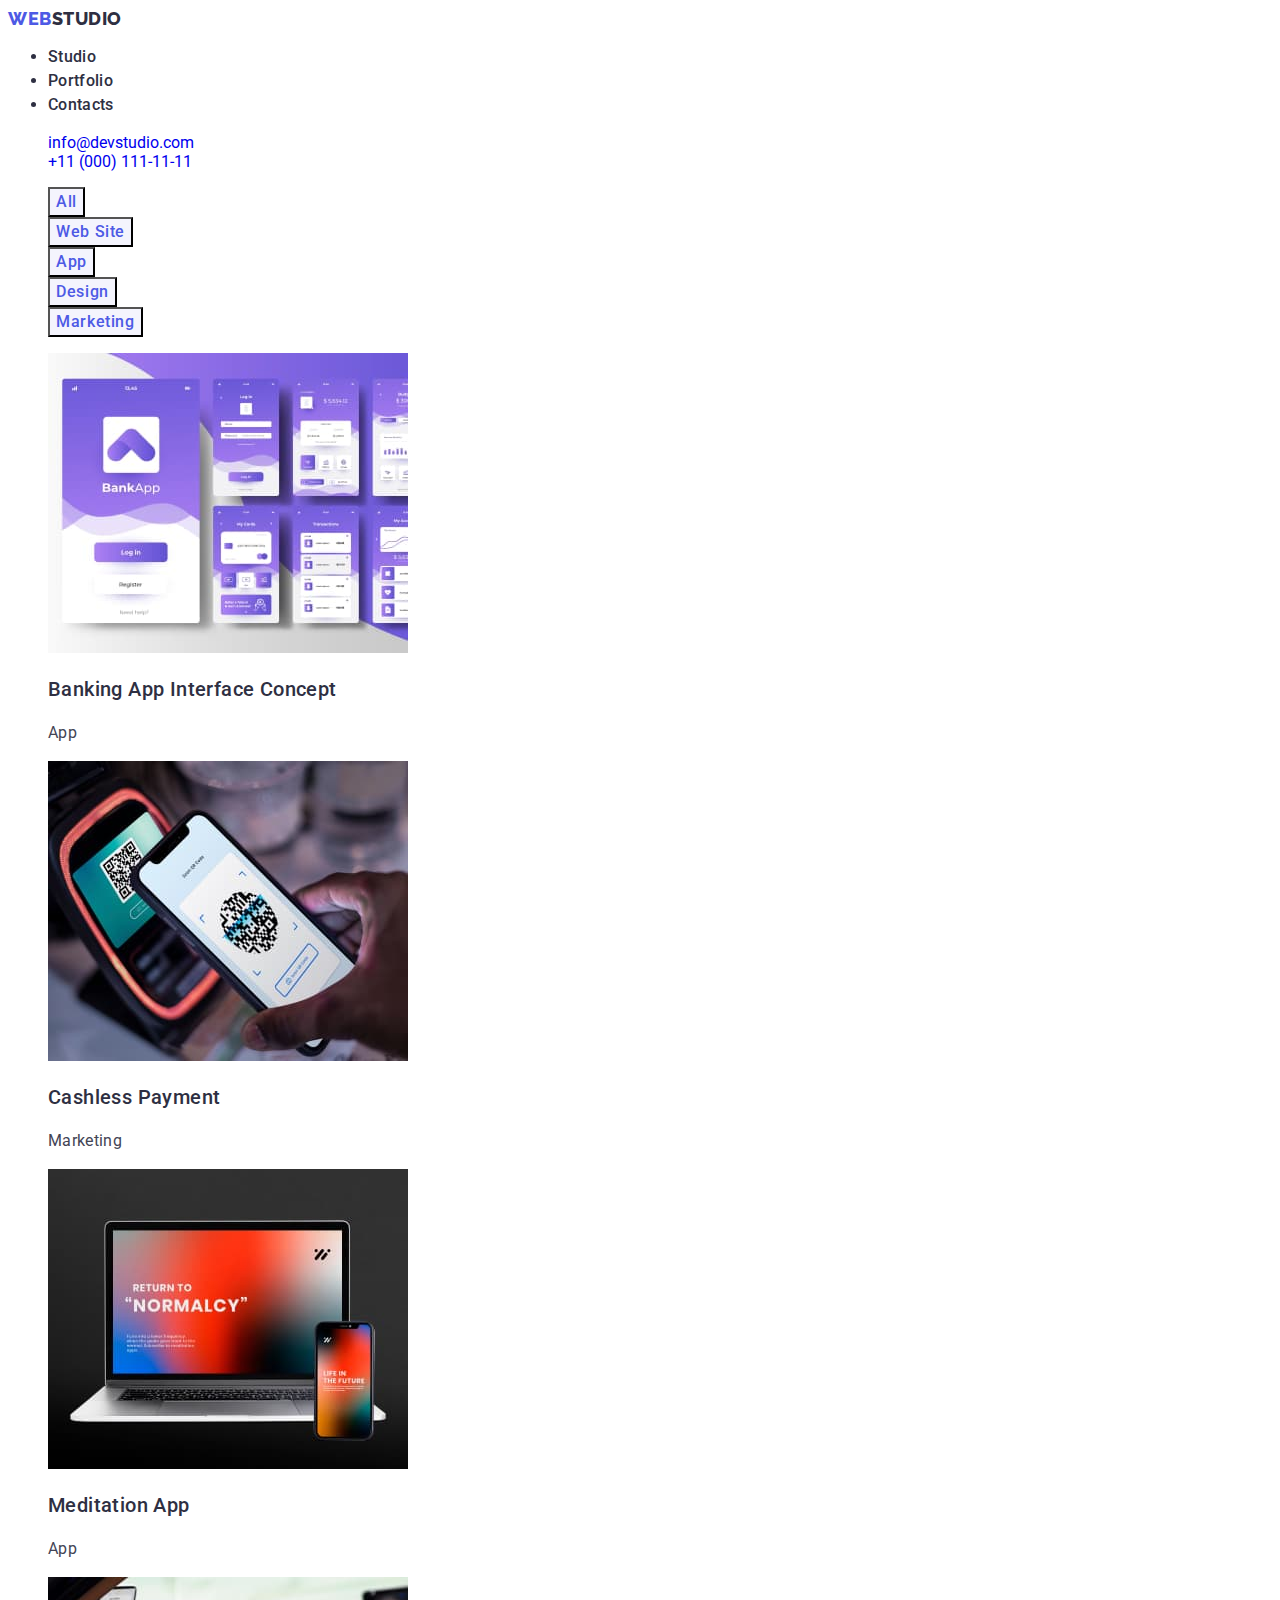
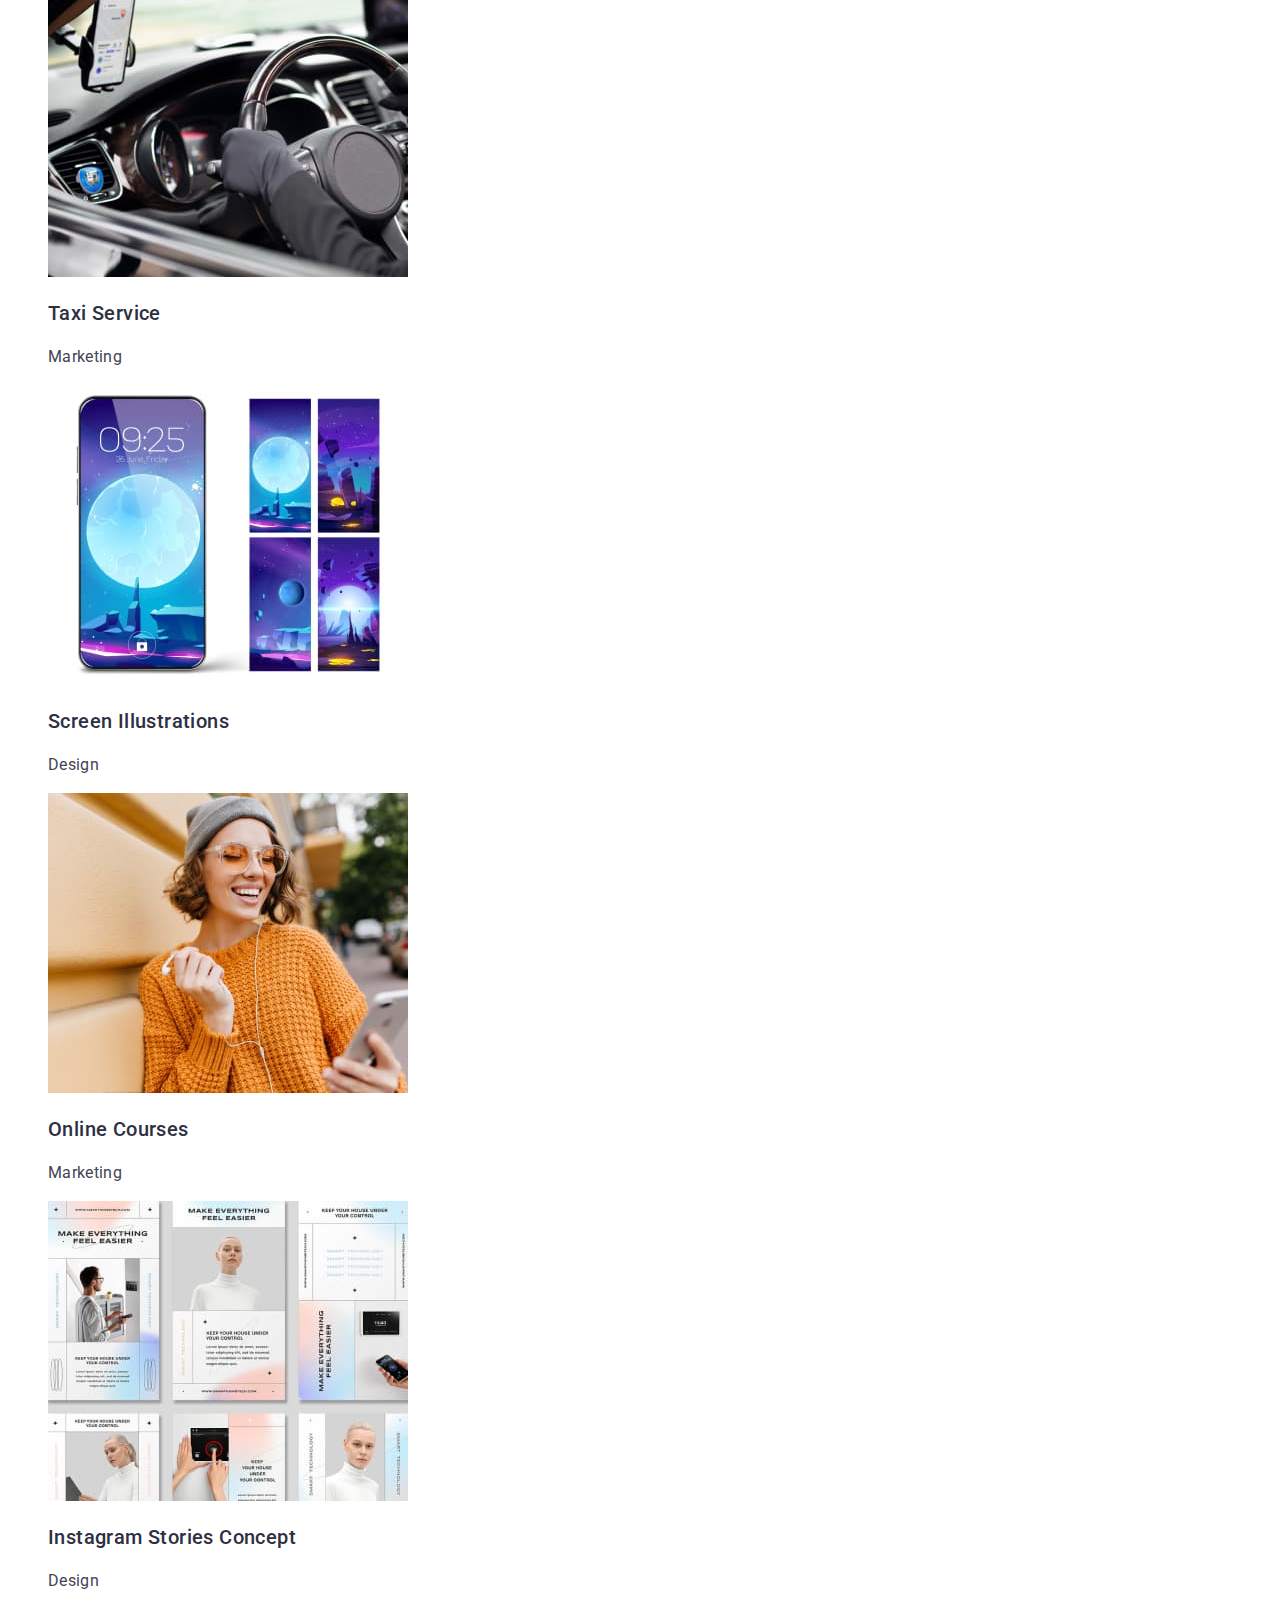
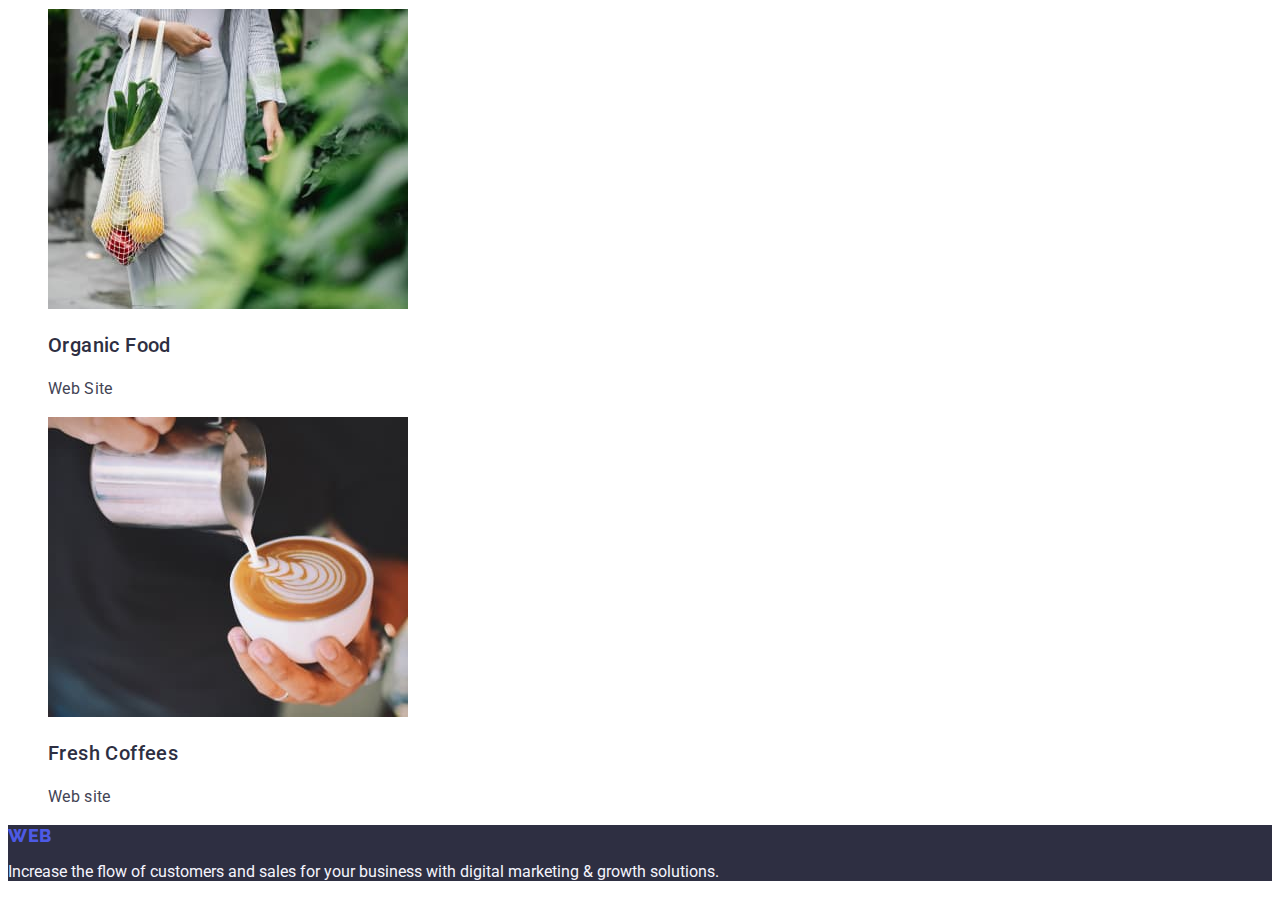
==== portfolio.html @ acb63eb9 "update" ====
<!DOCTYPE html>
<html lang="en">
<head>
    <meta charset="UTF-8">
    <meta http-equiv="X-UA-Compatible" content="IE=edge">
    <meta name="viewport" content="width=device-width, initial-scale=1.0">
    <title>Document</title>
    <link rel="preconnect" href="https://fonts.googleapis.com">
<link rel="preconnect" href="https://fonts.gstatic.com" crossorigin>
    <link href="https://fonts.googleapis.com/css2?family=Raleway:wght@800&family=Roboto+Serif:wght@600&family=Roboto:wght@400;500;700&display=swap" rel="stylesheet"/>
    <link rel="stylesheet" href="./css/styles.css"/>
</head>
<body>
  <!-- Шапка -->
  <header class="header">
    <nav class="navigation-list list">
     <a href="./index.html" class="main-logo link" >Web
       <span class="main-logo-studio link">Studio</span></a>
     <ul class="header-list link">
     <li class="navigation"><a class="header-link link" href="./index.html">Studio</a></li>
     <li class="navigation"><a class="header-link link" href="./portfolio.html">Portfolio</a></li>
     <li class="navigation"><a class="header-link link" href="">Contacts</a></li>
    </ul>
    </nav>
    <address class="adress">
   <ul class="info list" >
   <li class="mail .contacts"><a href="mailto:info@devstudio.com" class="mail-link link">info@devstudio.com</a></li>
   <li class="tel .contacts"><a href="tel:+110001111111" class="tel-link link">+11 (000) 111-11-11 </a></li>
</ul>
</address>
 </header>
<!-- Головний контент,секція1,наші переваги -->
    <main> 
      <section class="advantages">
      <h1 hidden="" class="advantages-title">Our advantages</h1>
      <ul class="advantages-list list">
<li><button type="button" class="btn">All</button></li>
<li><button type="button" class="btn">Web Site</button></li>
<li><button type="button" class="btn">App</button></li>
<li><button type="button" class="btn">Design</button></li>
<li><button type="button" class="btn">Marketing</button></li>
      </ul>
    </section>
    
<!-- <!-List, inside of section --> 
      <ul class="possibilities-list list">
        <li class="possibilities-item link" >
            <img src="./images/bankapp.jpg" alt="bank application" width="360">
            <h3 class="possibilities-item-name">Banking App Interface Concept</h3>
            <p class="possibilities-item-text">App</p>
        </li>
        <li class="possibilities-item link">
            <img src="./images/contactless.jpg" alt="contactless payment" width="360">
            <h3 class="possibilities-item-name">Cashless Payment</h3>
                <p class="possibilities-item-text .text">Marketing</p>
        </li>
        <li class="possibilities-item link">
            <img src="./images/maditationapp.jpg" alt="meditation app" width="360">
            <h3 class="possibilities-item-name">Meditation App</h3>
                <p class="possibilities-item-text .text">App</p>
        </li>
        <li class="possibilities-item link">
            <img src="./images/taxiservice.jpg" alt="taxi service" width="360">
            <h3 class="possibilities-item-name">Taxi Service</h3>
                <p class="possibilities-item-text .text">Marketing</p>
        </li>
        <li class="possibilities-item link">
            <img src="./images/screenil.jpg" alt="screen illustratuin" width="360">
            <h3 class="possibilities-item-name">Screen Illustrations</h3>
                <p class="possibilities-item-text .text">Design</p>
        </li>
        <li class="possibilities-item link">
            <img src="./images/onlinecoures.jpg" alt="online education" width="360">
            <h3 class="possibilities-item-name">Online Courses</h3>
                <p class="possibilities-item-text .text">Marketing</p>
        </li>
        <li class="possibilities-item link">
            <img src="./images/igstories.jpg" alt="instagram stories" width="360">
            <h3 class="possibilities-item-name">Instagram Stories Concept</h3>
                <p class="possibilities-item-text .text">Design</p>
        </li>
        <li class="possibilities-item link">
            <img src="./images/organicfood.jpg" alt="organic food" width="360">
            <h3 class="possibilities-item-name">Organic Food</h3>
                <p class="possibilities-item-text .text">Web Site</p>
        </li>
        <li class="possibilities-item link">
            <img src="./images/coffee.jpg" alt="coffee" width="360">
            <h3 class="possibilities-item-name">Fresh Coffees</h3>
                <p class="possibilities-item-text .text">Web site</p>
        </li>
      </ul>
</main>
<!-- Footer -->
<footer class="footer"> 
    <a href="./index.html" class="main-logo link" >Web
      <span class="main-logo-studio link">Studio</span></a>
      <p class="footer-text .text">Increase the flow of customers and sales for your business with digital marketing & growth solutions.</p>
  </footer>
</body>
</html>
---- css/styles.css ----
:root {
    --main-title-color: #ffffff; 
    --second-title-color: #2E2F42;
    --third-title-color: #434455 ;
    --forth-title-color: #f4f4fd;

}

body {
font-family:'Roboto', sans-serif;
background-color: #ffffff;
color: #434455;
}

.list {
list-style: none;
}

.link {
text-decoration: none;
}

.contacts {
font-style: normal;
font-weight: 400;
font-size: 16px;
line-height: 1.5;
text-align: center;
letter-spacing: 0.02em;
color: #434455;



}
.title {
    font-size: 36px;
    line-height: 1.11;
    text-align: center;
    letter-spacing: 0.02em;
    text-transform: capitalize;
    color: var(--second-title-color);
}

.text {
font-style: normal;
font-weight: 400;
font-size: 16px;
line-height: 1.2;
text-align: center;
letter-spacing: 0.02em;

}

/* ----------------header -------------------------*/
.header {
color:#FFFFFF ;
}

.navigation-list{

}

.main-logo {
font-family: 'Raleway', sans-serif;
font-weight: 800;
font-size: 18px;
line-height: 1.17;
display: flex;
flex-direction: row;
align-items: center;
letter-spacing: 0.03em;
text-transform: uppercase;
color: #4D5AE5;
}

.main-logo-studio {
font-family: 'Raleway';
font-style: normal;
font-weight: 800;
font-size: 18px;
line-height: 1.17;
display: flex;
align-items: center;
letter-spacing: 0.03em;
text-transform: uppercase;
color: var(--second-title-color);

}

.navigation {
font-weight: 500;
font-size: 16px;
line-height: 1.5;
letter-spacing: 0.02em;
color: var(--second-title-color);
}

.navigation:is(:hover. :focus) {
    color: #404bbf ; 
}

.header-list{}

.header-link {

font-weight: 500;
font-size: 16px;
line-height: 1.5;
letter-spacing: 0.02em;
color: var(--second-title-color)
}

.header-link:is(:hover, :focus) {

color: #404bbf;
}

.adress {

font-style:normal;
}

.mail {

}

.mail-link {
    line-height: 1.5
    letter-spacing: 0.02em
    color: var(--third-title-color)
}

.mail-link:is(:hover, :focus) {
    color: #404bbf;
}



.tel-link {
    line-height: 1.5
    letter-spacing: 0.02em
    color: var(--third-title-color)
}

tel.link:is(:hover, :focus) {
    color: #404bbf;
}

.tel{

}
/* !<!-- Головний контент,секція1 --> */

.descrition {
    background-color: var(--second-title-color);
}

.descrition-title {
    font-size: 56px;
    line-height: 1.07;
    text-align: center;
    letter-spacing: 0.02em;
    color: var(--main-title-color);
}
.description-btn {
    background-color: #4D5AE5;
    font-family: inherit;
    font-style: normal;
    font-weight: 500;
    font-size: 16px;
    line-height: 1.5;
    display: flex;
    align-items: center;
    letter-spacing: 0.04em;
    color: #FFFFFF;
}
.description-btn:is(:hover, :focus) {
    background-color: #404BBF;
    cursor: pointer;
}

/*---------Strategy, section2----------*/

.strategy-list {
}
.strategy-main-title {
}
.strategy-list-content {
}
.strategy-item {

}
.strategy-title {
font-weight: 500;
font-size: 20px;
line-height: 1.2;
letter-spacing: 0.02em;
color: var(--second-title-color);
}
.strategy-text {
font-weight: 400;
font-size: 16px;
line-height: 1.5;
letter-spacing: 0.02em;
color: #434455;
}

/* --------------------What are we doing, perfomnce section 3------------------- */
.perfomance {

}
.perfomance-title {
    font-size: 36px;
    line-height: 1.11;
    text-align: center;
    text-transform: capitalize; 
    color: var(--second-title-color);
}

.perfomance-list {
}
.perfomance-item {
}

/* --------------------------------Our team, section 4 ------------------------- */

.team {
    background-color: #F4F4FD; 

}
.team-title {
    font-size: 36px;
    line-height: 1.11;
    text-align: center;
    letter-spacing: 0.02em;
    text-transform: capitalize;
    color: var(--second-title-color);
}
.team-members {
}
.team-members-item {
    background-color: #FFFFFF;
}
.team-members-item-title {
font-weight: 500;
font-size: 20px;
line-height: 1.2;
text-align: center;
letter-spacing: 0.02em;
color: var(--second-title-color);
}
.team-members-item-text {
    line-height: 1.5 ;
    letter-spacing: 0.02em;

}

/*  -----------Footer ----------- */

.footer {
    background-color: var(--second-title-color);
}

.footer-text {
    color: #F4F4FD;
}

 /* ----------------PAGE POTFOLIO --------------------  */

 /*  ----------- Header, same as in index------------------ */

/* ------------------------Section1, our advantages --------------- */

.advantages {
}
.advantages-title {
}
.advantages-list {
}
.btn {
    background-color:var(--forth-title-color) ;
    font-family: inherit;
    font-style: normal;
    font-weight: 500;
    font-size: 16px;
    line-height: 1.5;
    display: flex;
    align-items: center;
    text-align: center;
    letter-spacing: 0.04em;
    color: #4D5AE5;

}

.btn:is(:hover, :focus) {
    color: #fffffF;
    background-color:  #404BBF;
    cursor: pointer;
}

/* ------------------Full list of advantages--------------- */

.possibilities {
}
.possibilities-title {
}
.possibilities-list {
}
.possibilities-item {
}
.possibilities-item-name {
font-weight: 500;
font-size: 20px;
line-height: 1.2;
letter-spacing: 0.02em;
color: var(--second-title-color);
}
.possibilities-item-text {
    font-size: 16px;
    line-height: 1.5;
    letter-spacing: 0.02em ;
    color: var(--third-title-color);
    
}
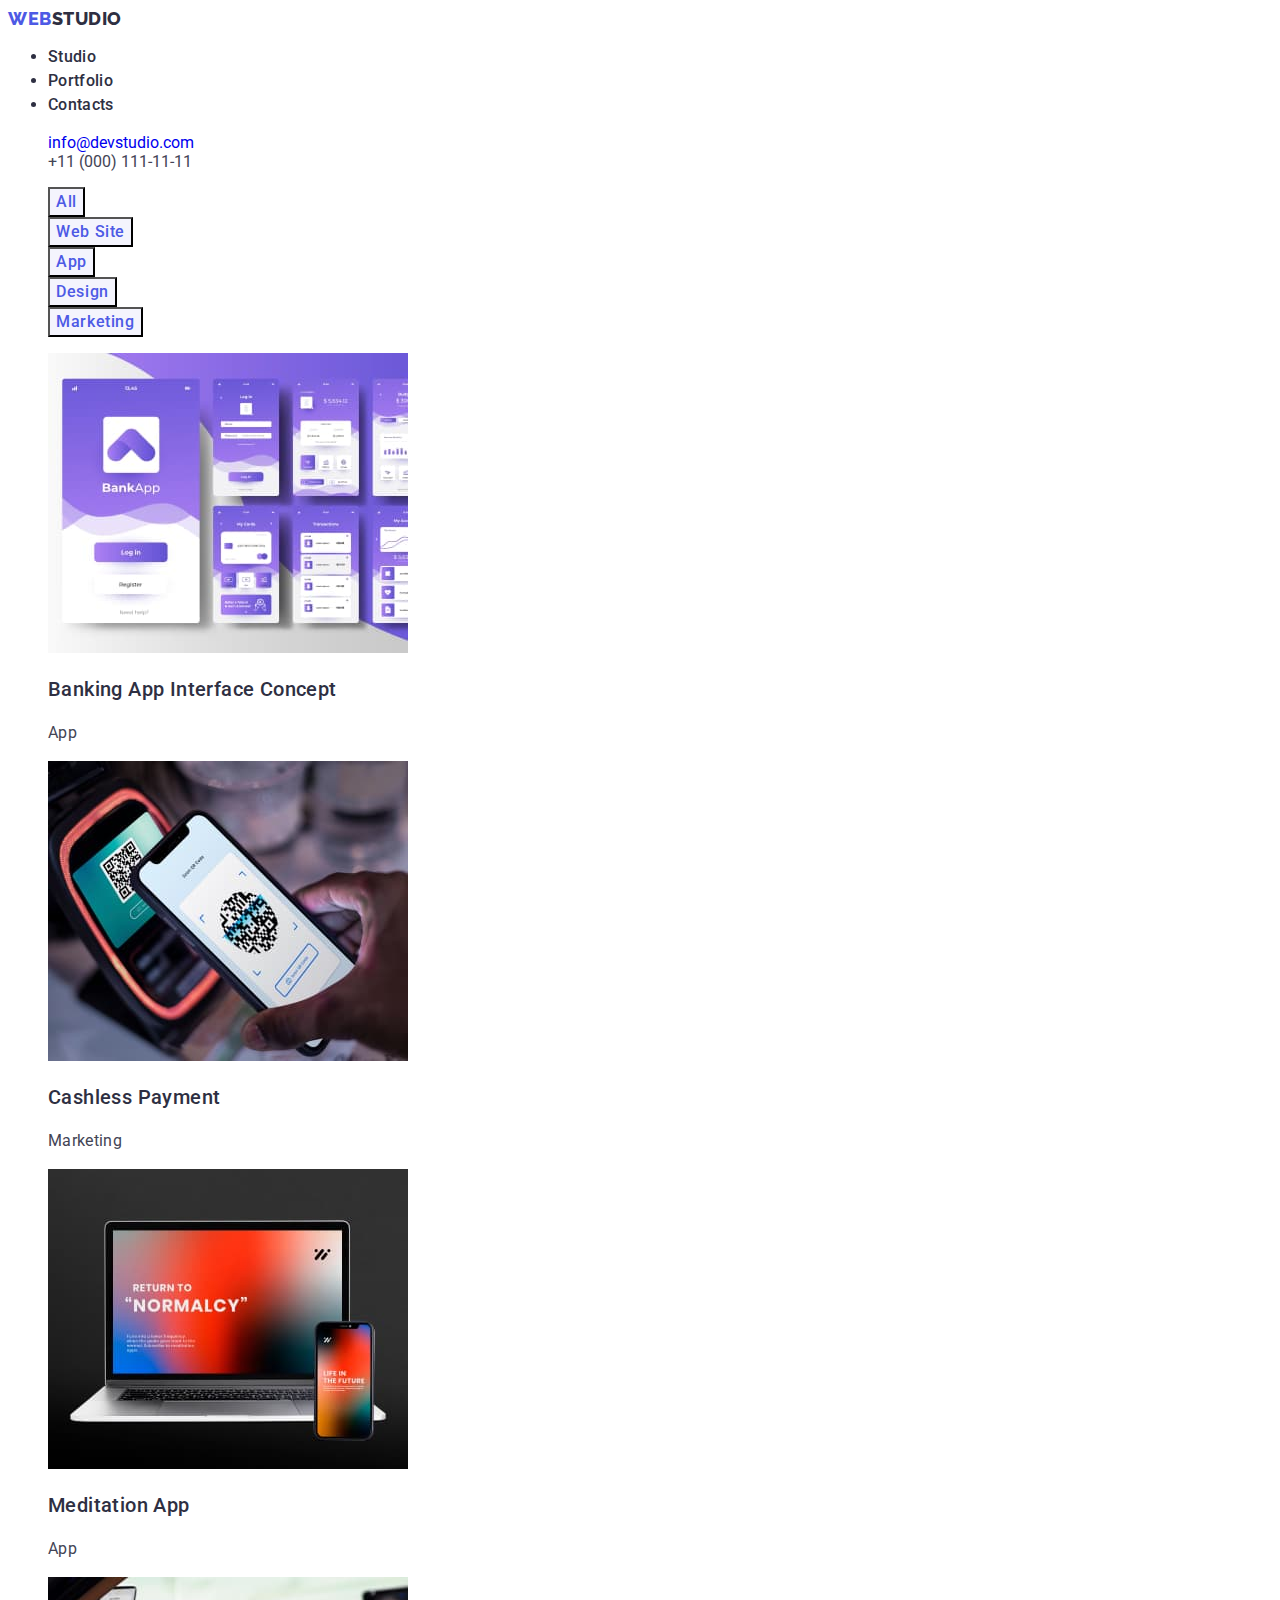
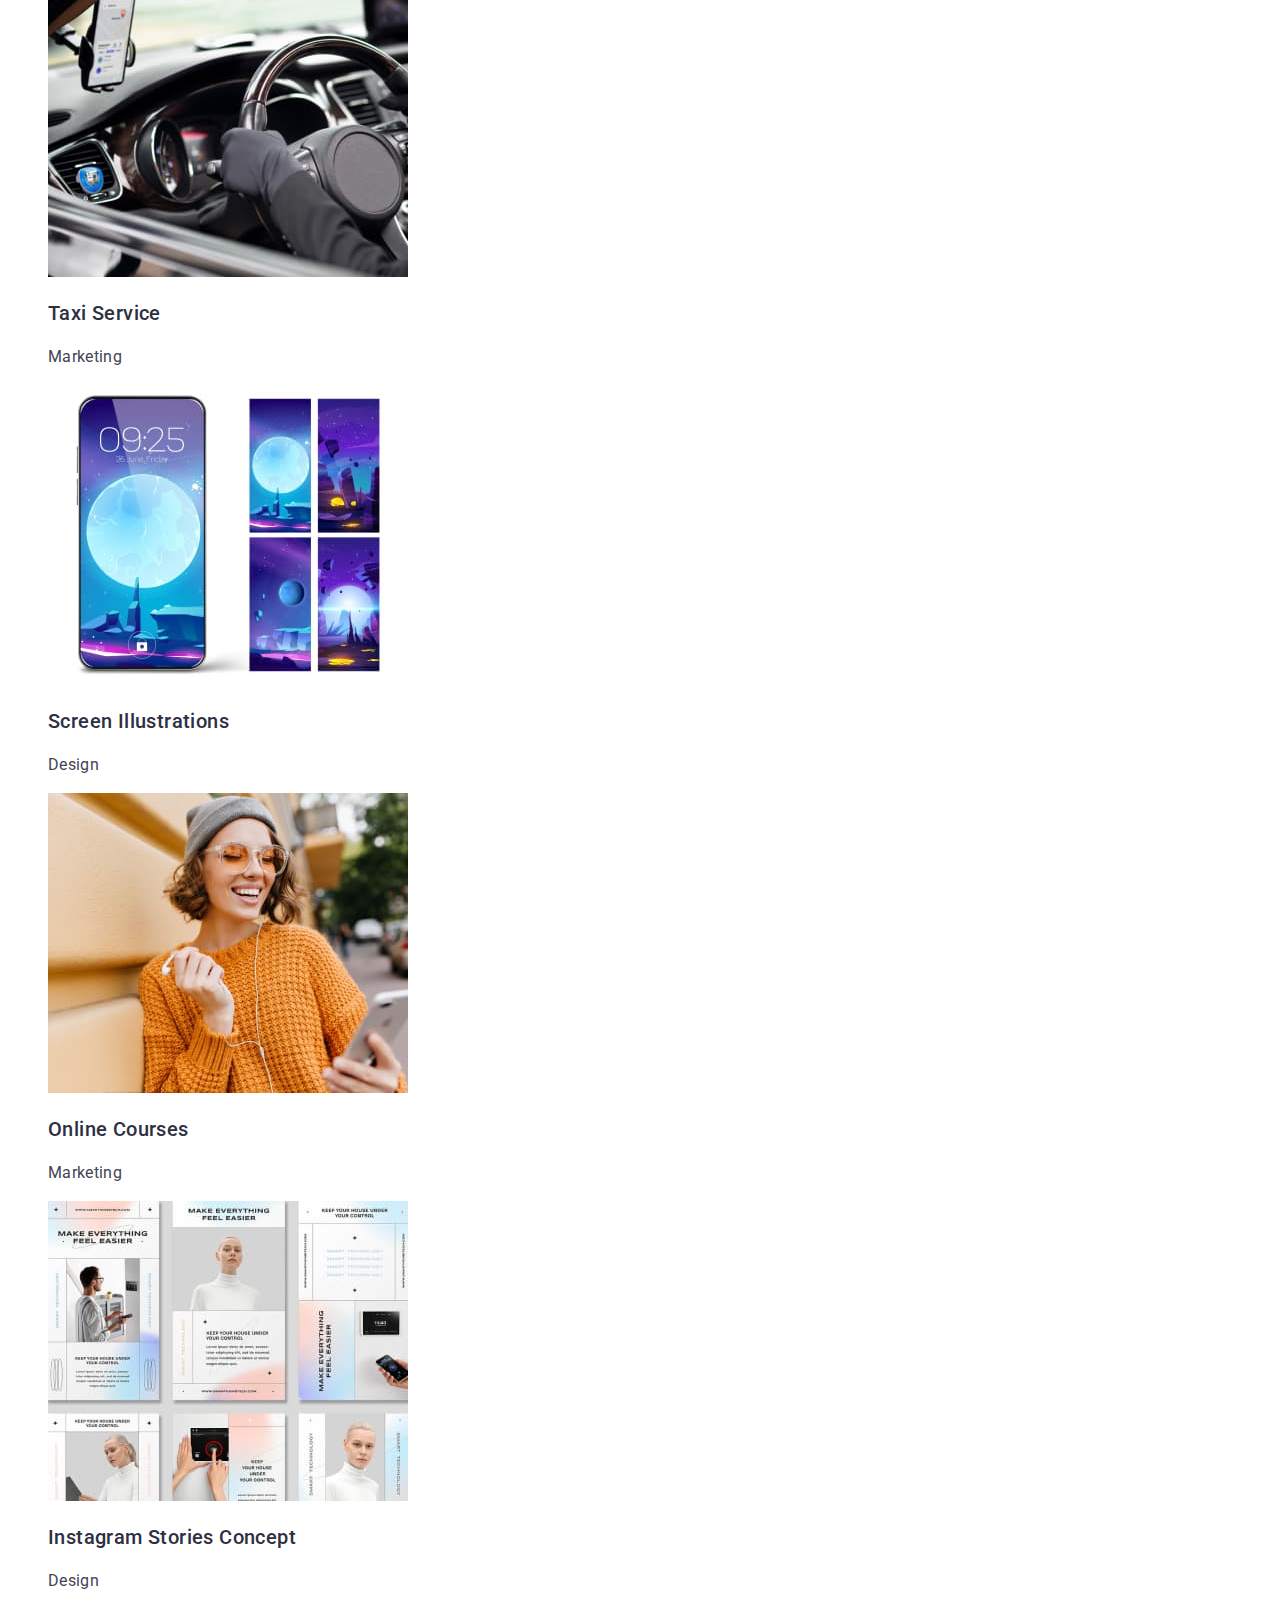
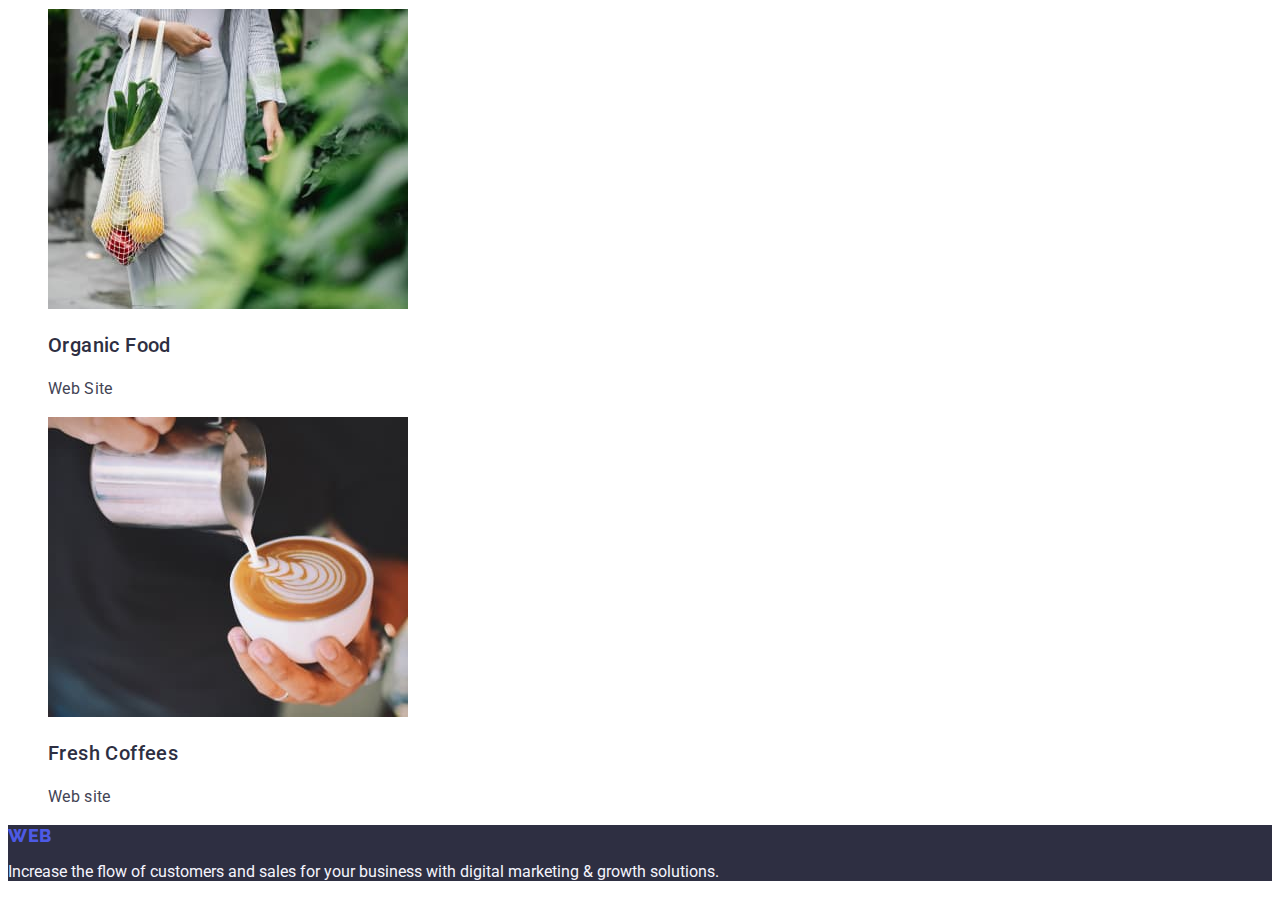
==== commit 301090ce: "update" ====
--- a/portfolio.html
+++ b/portfolio.html
@@ -39,57 +39,74 @@
 <li><button type="button" class="btn">App</button></li>
 <li><button type="button" class="btn">Design</button></li>
 <li><button type="button" class="btn">Marketing</button></li>
-      </ul>
-    </section>
-    
+      </ul> 
 <!-- <!-List, inside of section --> 
       <ul class="possibilities-list list">
         <li class="possibilities-item link" >
+             <a href="" class="possibilities-item-link link">
             <img src="./images/bankapp.jpg" alt="bank application" width="360">
             <h3 class="possibilities-item-name">Banking App Interface Concept</h3>
             <p class="possibilities-item-text">App</p>
+        </a>
         </li>
         <li class="possibilities-item link">
+            <a href="" class="possibilities-item-link link">
             <img src="./images/contactless.jpg" alt="contactless payment" width="360">
             <h3 class="possibilities-item-name">Cashless Payment</h3>
                 <p class="possibilities-item-text .text">Marketing</p>
+            </a>
         </li>
         <li class="possibilities-item link">
+            <a href="" class="possibilities-item-link link">
             <img src="./images/maditationapp.jpg" alt="meditation app" width="360">
             <h3 class="possibilities-item-name">Meditation App</h3>
                 <p class="possibilities-item-text .text">App</p>
+            </a>
         </li>
         <li class="possibilities-item link">
+            <a href="" class="possibilities-item-link link">
             <img src="./images/taxiservice.jpg" alt="taxi service" width="360">
             <h3 class="possibilities-item-name">Taxi Service</h3>
                 <p class="possibilities-item-text .text">Marketing</p>
+            </a>
         </li>
         <li class="possibilities-item link">
+            <a href="" class="possibilities-item-link link">
             <img src="./images/screenil.jpg" alt="screen illustratuin" width="360">
             <h3 class="possibilities-item-name">Screen Illustrations</h3>
                 <p class="possibilities-item-text .text">Design</p>
+            </a>
         </li>
         <li class="possibilities-item link">
+            <a href="" class="possibilities-item-link link">
             <img src="./images/onlinecoures.jpg" alt="online education" width="360">
             <h3 class="possibilities-item-name">Online Courses</h3>
                 <p class="possibilities-item-text .text">Marketing</p>
+            </a>
         </li>
         <li class="possibilities-item link">
+            <a href="" class="possibilities-item-link link">
             <img src="./images/igstories.jpg" alt="instagram stories" width="360">
             <h3 class="possibilities-item-name">Instagram Stories Concept</h3>
                 <p class="possibilities-item-text .text">Design</p>
+            </a>
         </li>
         <li class="possibilities-item link">
+            <a href="" class="possibilities-item-link link">
             <img src="./images/organicfood.jpg" alt="organic food" width="360">
             <h3 class="possibilities-item-name">Organic Food</h3>
                 <p class="possibilities-item-text .text">Web Site</p>
+            </a>
         </li>
         <li class="possibilities-item link">
+            <a href="" class="possibilities-item-link link">
             <img src="./images/coffee.jpg" alt="coffee" width="360">
             <h3 class="possibilities-item-name">Fresh Coffees</h3>
                 <p class="possibilities-item-text .text">Web site</p>
+            </a>
         </li>
       </ul>
+</section>
 </main>
 <!-- Footer -->
 <footer class="footer"> 
--- a/css/styles.css
+++ b/css/styles.css
@@ -74,7 +74,7 @@
 }
 
 .main-logo-studio {
-font-family: 'Raleway';
+font-family: 'Raleway', sans-serif;
 font-style: normal;
 font-weight: 800;
 font-size: 18px;
@@ -138,7 +138,7 @@
 
 .tel-link {
     line-height: 1.5
-    letter-spacing: 0.02em
+    letter-spacing: 0.02em;
     color: var(--third-title-color)
 }
 
@@ -262,7 +262,7 @@
 }
 
 .footer-text {
-    color: #F4F4FD;
+    color: var(--forth-title-color);
 }
 
  /* ----------------PAGE POTFOLIO --------------------  */
@@ -308,6 +308,9 @@
 }
 .possibilities-item {
 }
+.possibilities-item-link{
+
+}
 .possibilities-item-name {
 font-weight: 500;
 font-size: 20px;
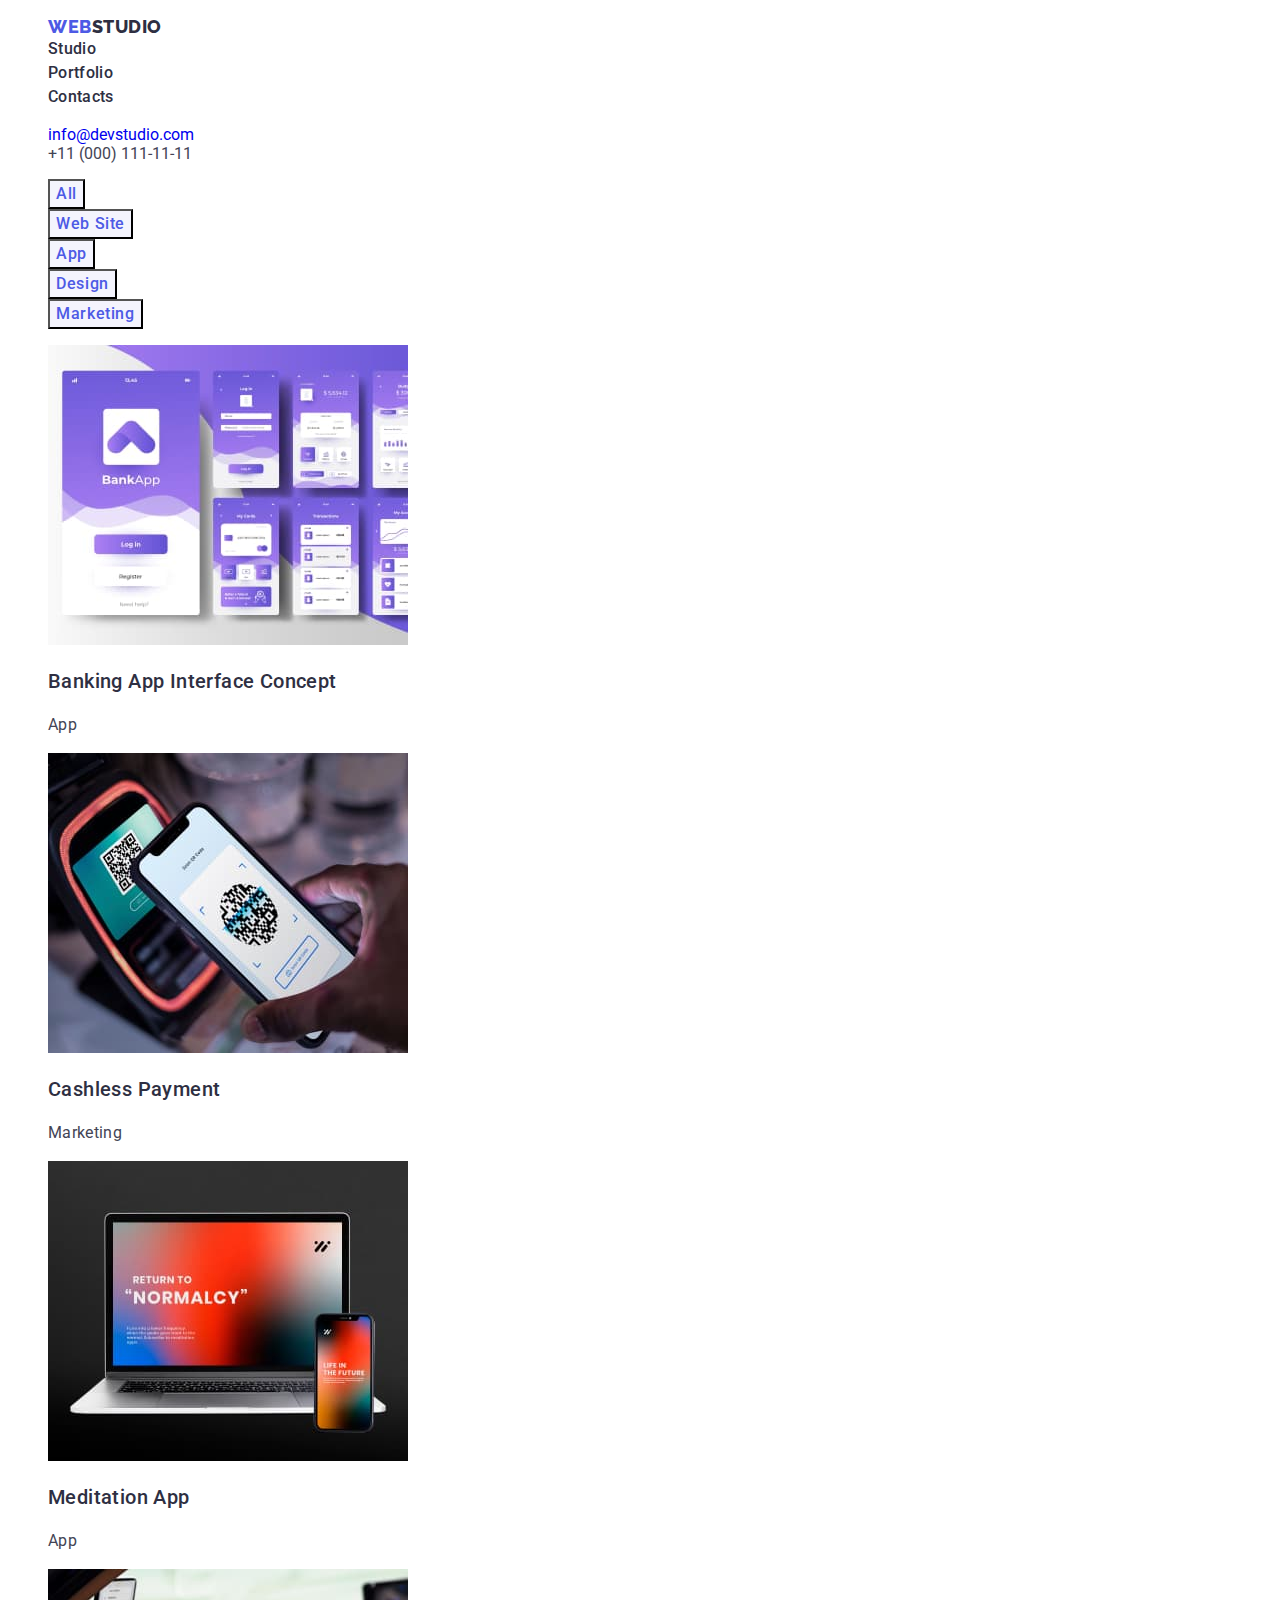
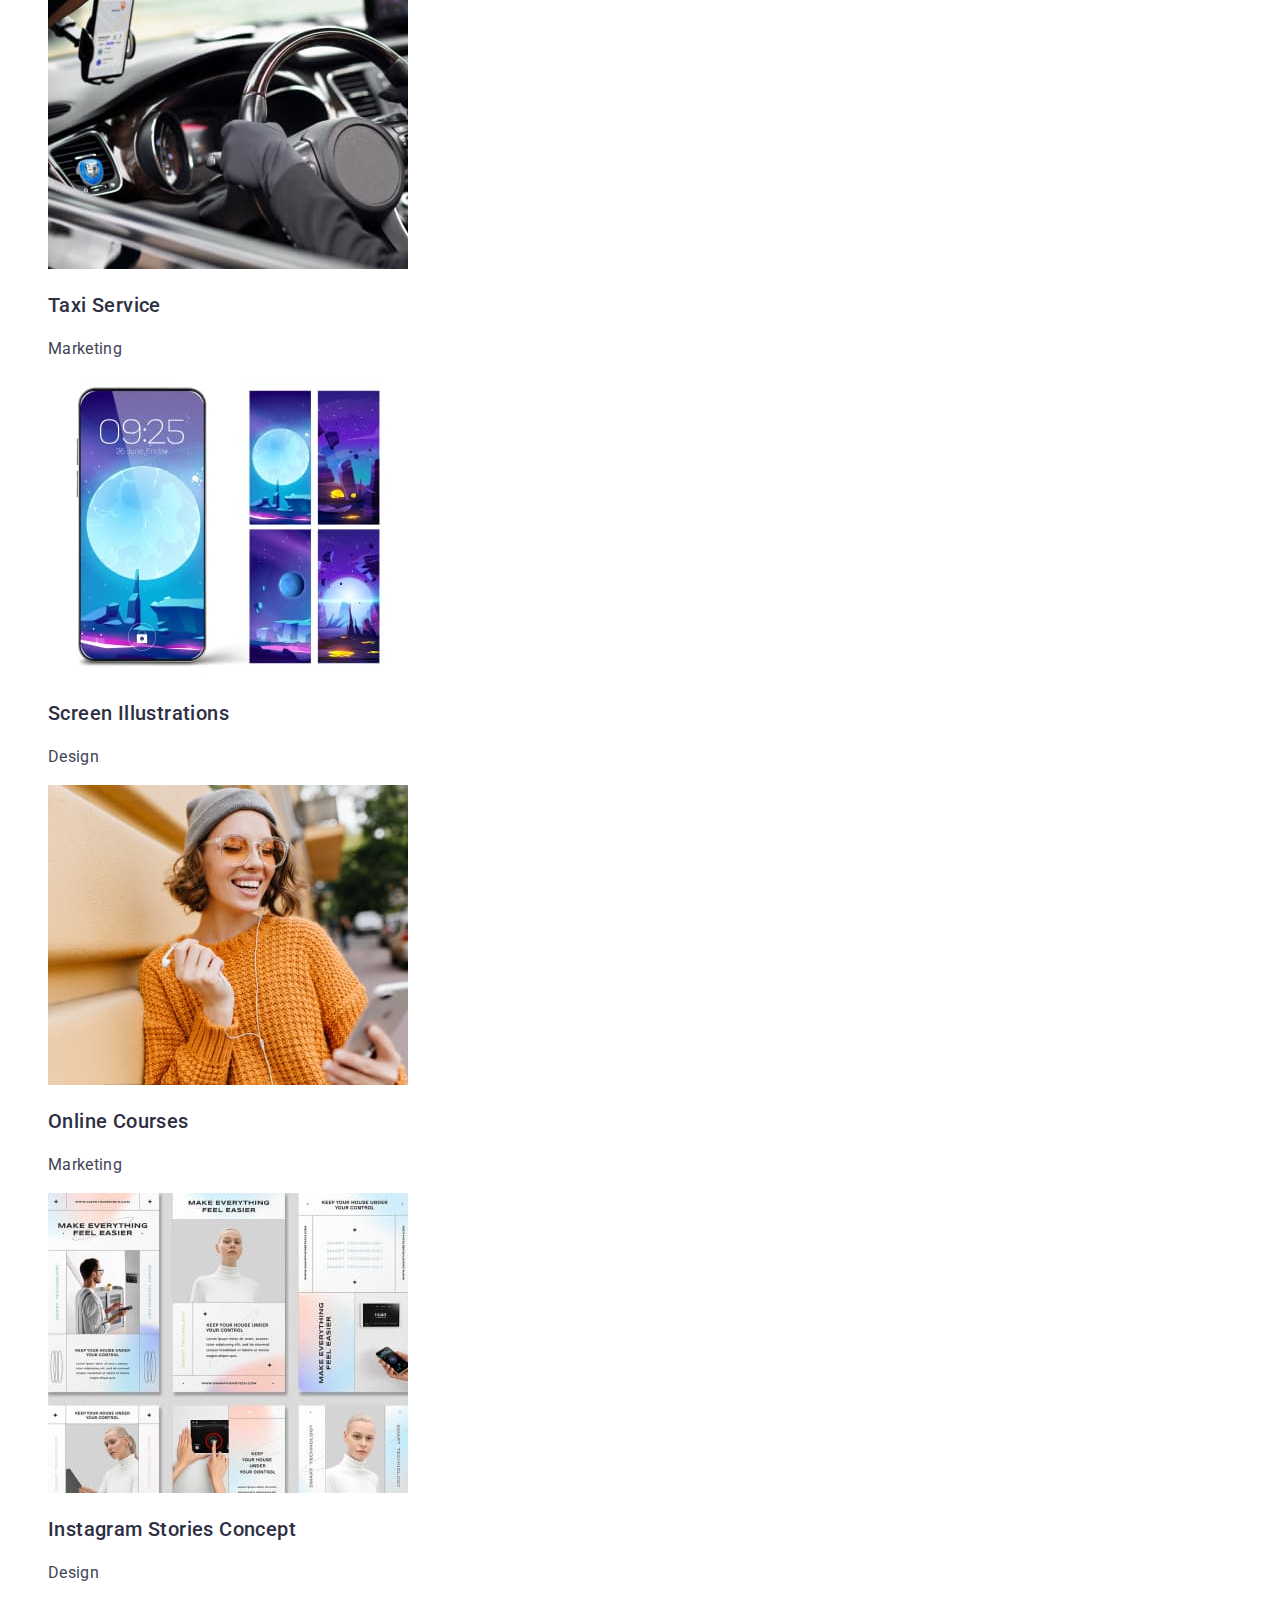
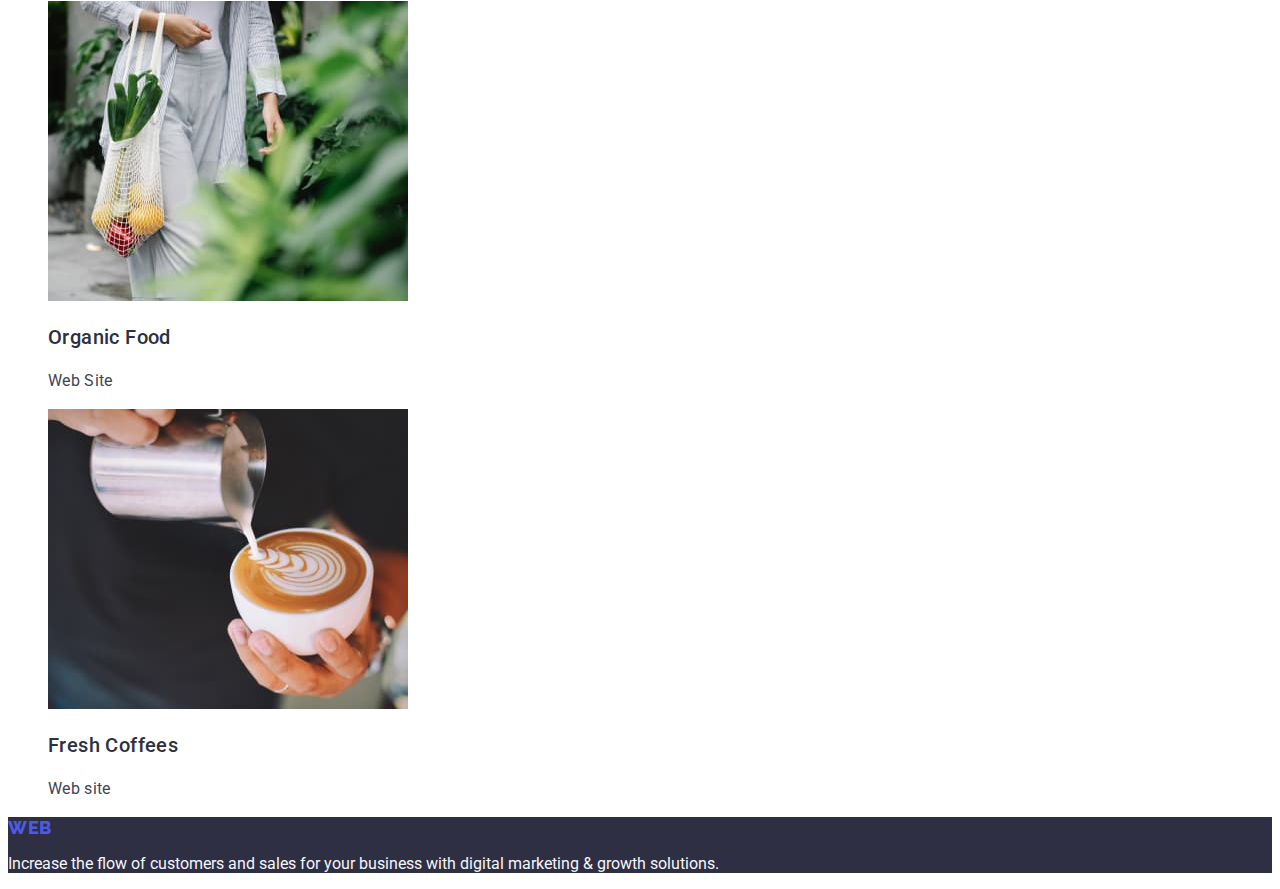
==== commit 8a686a9e: "update" ====
--- a/portfolio.html
+++ b/portfolio.html
@@ -13,10 +13,10 @@
 <body>
   <!-- Шапка -->
   <header class="header">
-    <nav class="navigation-list list">
-     <a href="./index.html" class="main-logo link" >Web
-       <span class="main-logo-studio link">Studio</span></a>
-     <ul class="header-list link">
+    <nav class="navigation-list">
+     <ul class="header-list list">
+     <li class="navigation"><a href="./index.html" class="main-logo link" >Web
+       <span class="main-logo-studio link">Studio</span></a></li>
      <li class="navigation"><a class="header-link link" href="./index.html">Studio</a></li>
      <li class="navigation"><a class="header-link link" href="./portfolio.html">Portfolio</a></li>
      <li class="navigation"><a class="header-link link" href="">Contacts</a></li>
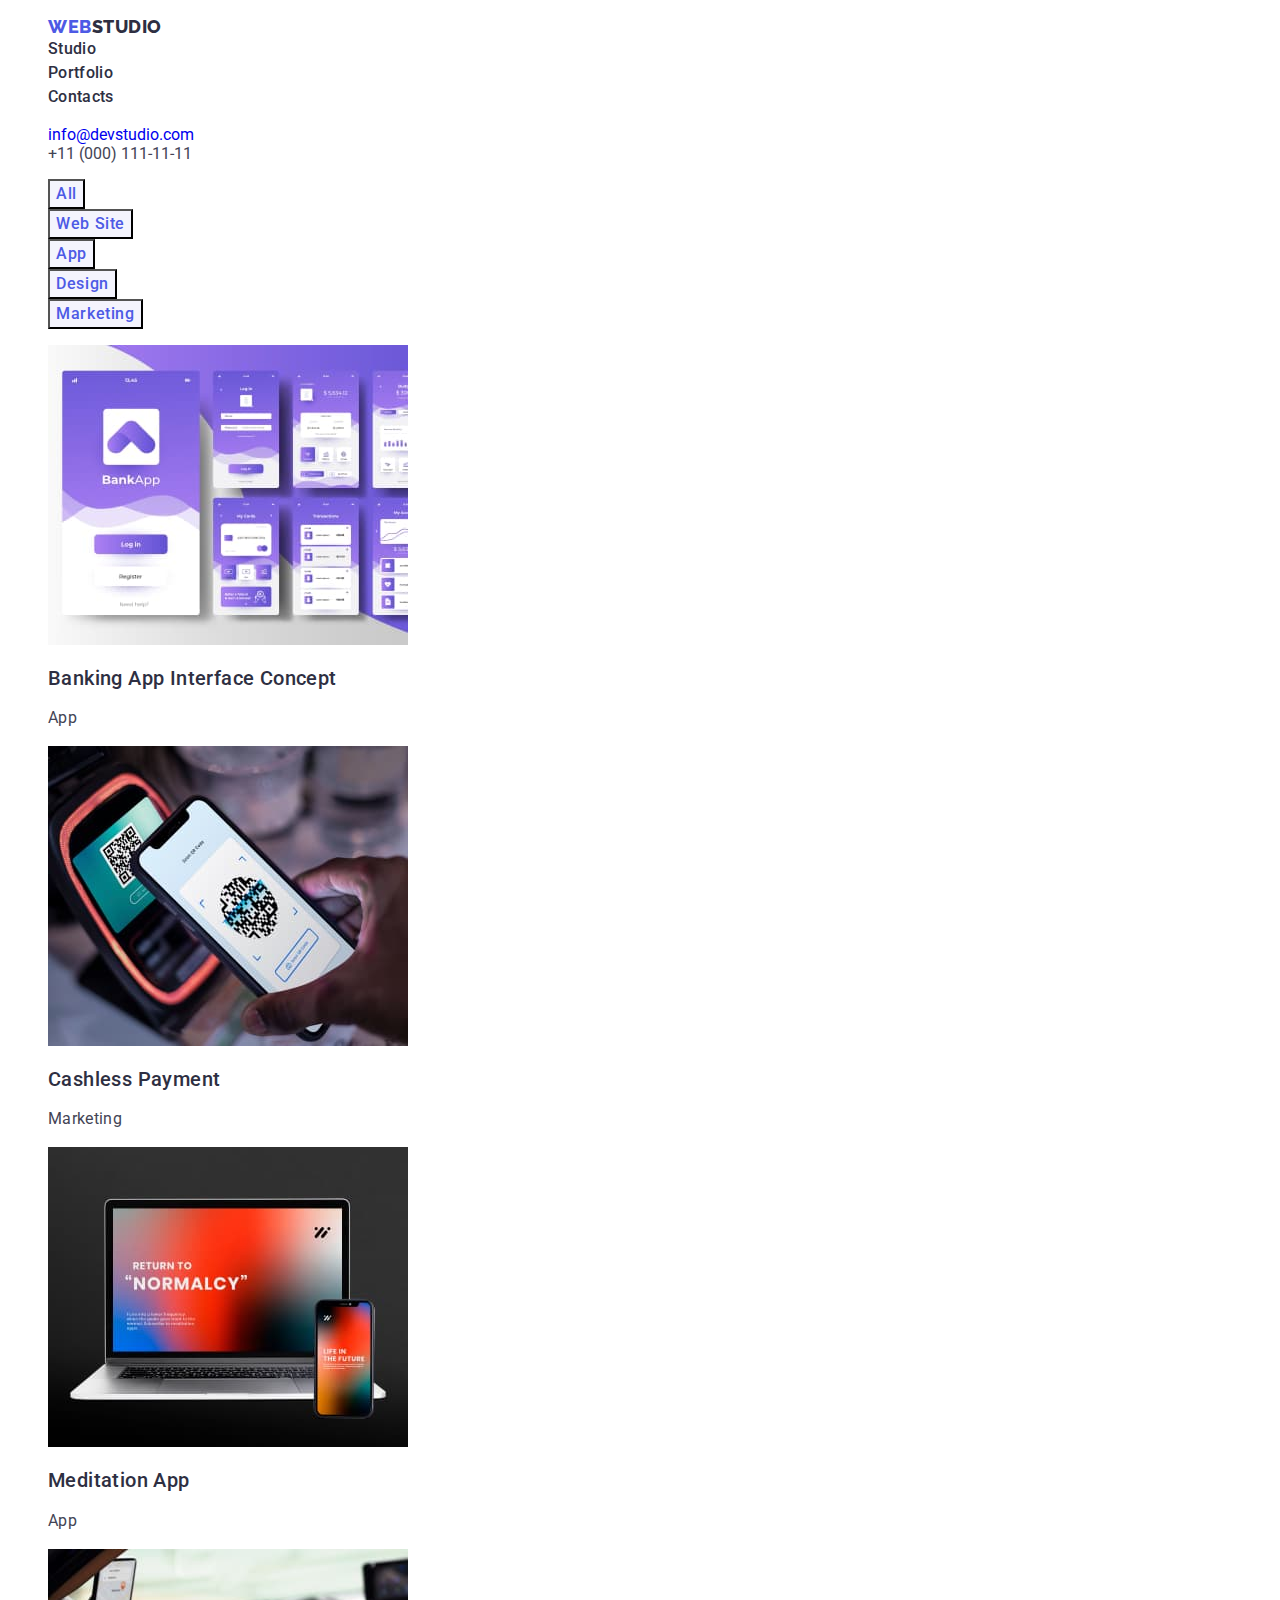
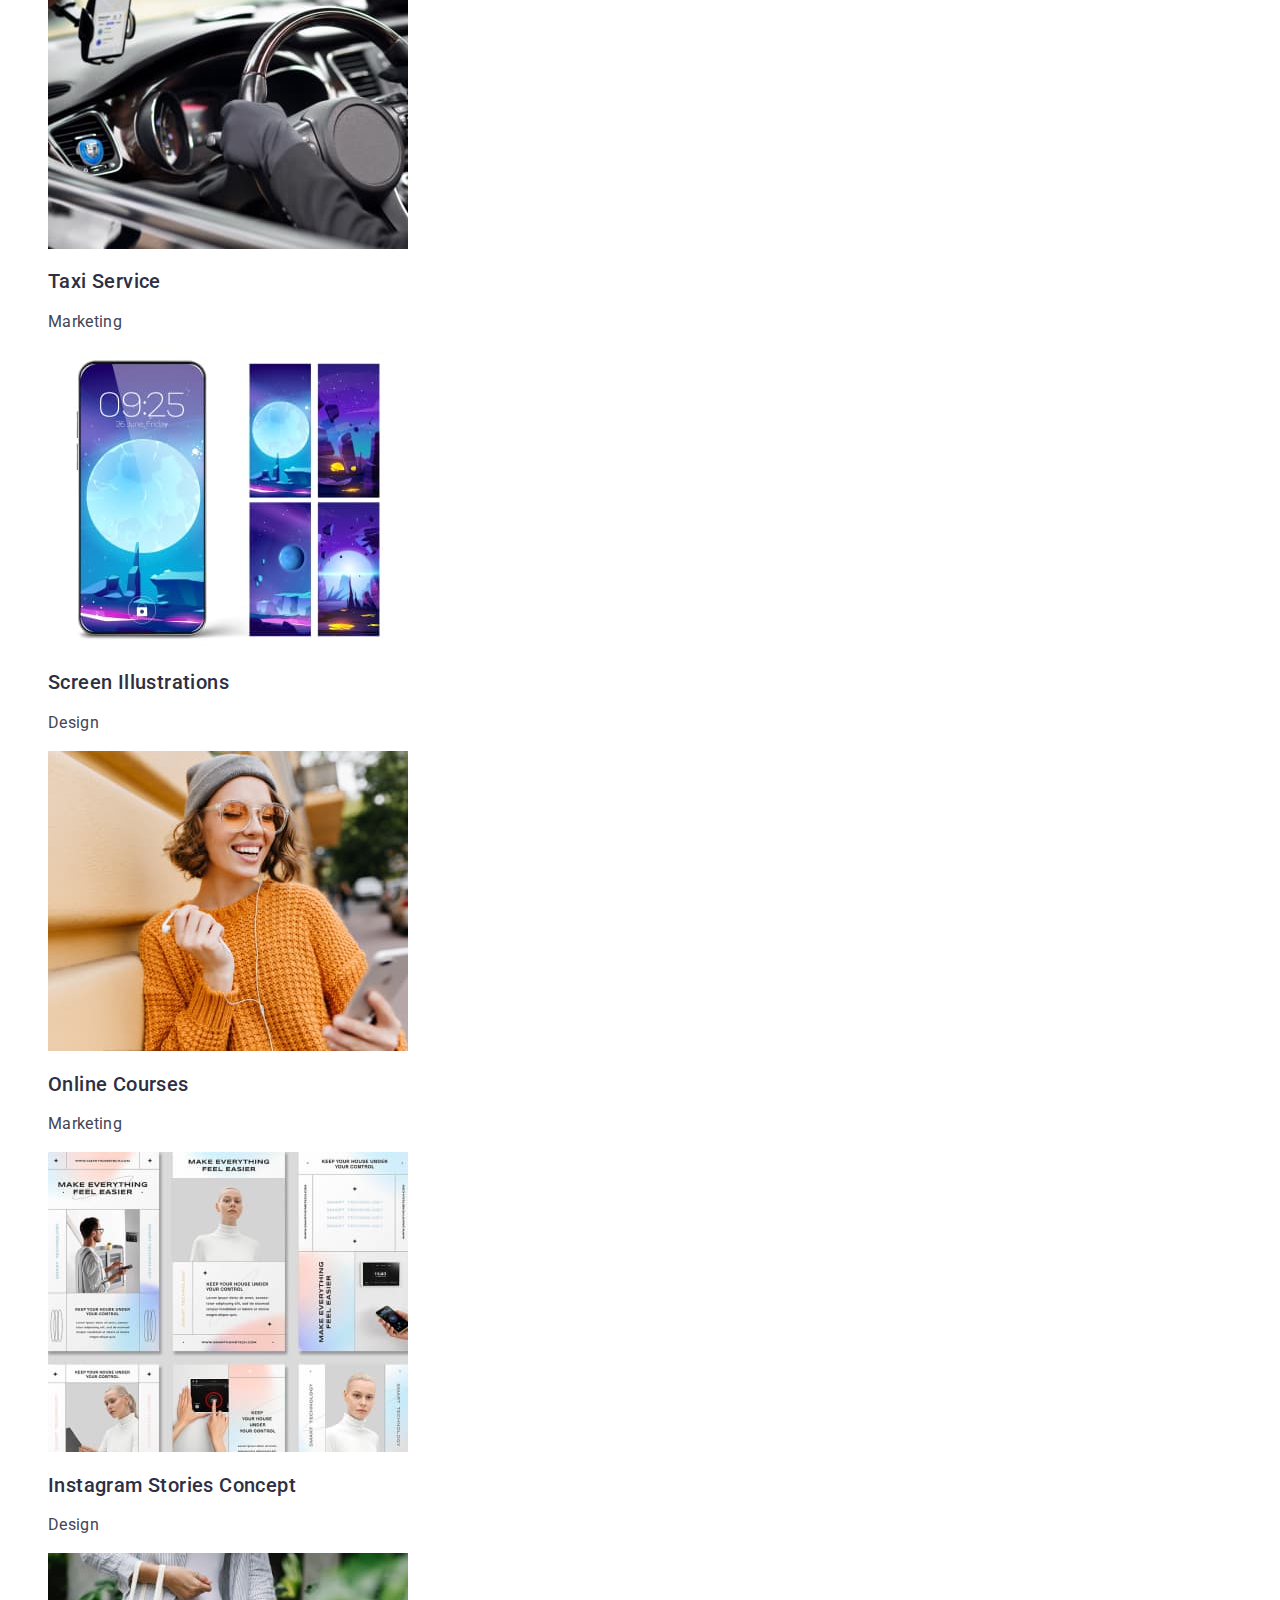
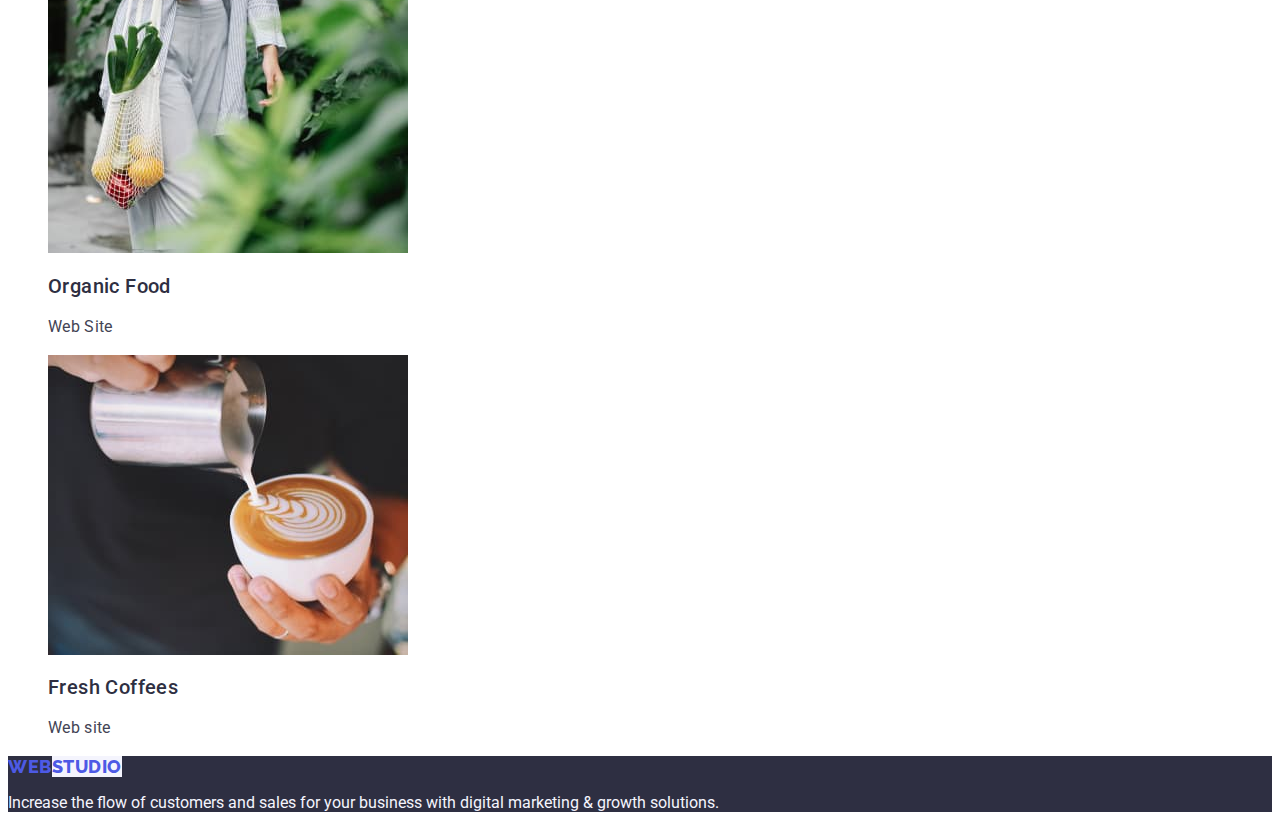
==== commit 4ac93fad: "update" ====
--- a/portfolio.html
+++ b/portfolio.html
@@ -45,63 +45,63 @@
         <li class="possibilities-item link" >
              <a href="" class="possibilities-item-link link">
             <img src="./images/bankapp.jpg" alt="bank application" width="360">
-            <h3 class="possibilities-item-name">Banking App Interface Concept</h3>
+            <h2 class="possibilities-item-name">Banking App Interface Concept</h2>
             <p class="possibilities-item-text">App</p>
         </a>
         </li>
         <li class="possibilities-item link">
             <a href="" class="possibilities-item-link link">
             <img src="./images/contactless.jpg" alt="contactless payment" width="360">
-            <h3 class="possibilities-item-name">Cashless Payment</h3>
+            <h2 class="possibilities-item-name">Cashless Payment</h2>
                 <p class="possibilities-item-text .text">Marketing</p>
             </a>
         </li>
         <li class="possibilities-item link">
             <a href="" class="possibilities-item-link link">
             <img src="./images/maditationapp.jpg" alt="meditation app" width="360">
-            <h3 class="possibilities-item-name">Meditation App</h3>
+            <h2 class="possibilities-item-name">Meditation App</h2>
                 <p class="possibilities-item-text .text">App</p>
             </a>
         </li>
         <li class="possibilities-item link">
             <a href="" class="possibilities-item-link link">
             <img src="./images/taxiservice.jpg" alt="taxi service" width="360">
-            <h3 class="possibilities-item-name">Taxi Service</h3>
+            <h2 class="possibilities-item-name">Taxi Service</h2>
                 <p class="possibilities-item-text .text">Marketing</p>
             </a>
         </li>
         <li class="possibilities-item link">
             <a href="" class="possibilities-item-link link">
             <img src="./images/screenil.jpg" alt="screen illustratuin" width="360">
-            <h3 class="possibilities-item-name">Screen Illustrations</h3>
+            <h2 class="possibilities-item-name">Screen Illustrations</h2>
                 <p class="possibilities-item-text .text">Design</p>
             </a>
         </li>
         <li class="possibilities-item link">
             <a href="" class="possibilities-item-link link">
             <img src="./images/onlinecoures.jpg" alt="online education" width="360">
-            <h3 class="possibilities-item-name">Online Courses</h3>
+            <h2 class="possibilities-item-name">Online Courses</h2>
                 <p class="possibilities-item-text .text">Marketing</p>
             </a>
         </li>
         <li class="possibilities-item link">
             <a href="" class="possibilities-item-link link">
             <img src="./images/igstories.jpg" alt="instagram stories" width="360">
-            <h3 class="possibilities-item-name">Instagram Stories Concept</h3>
+            <h2 class="possibilities-item-name">Instagram Stories Concept</h2>
                 <p class="possibilities-item-text .text">Design</p>
             </a>
         </li>
         <li class="possibilities-item link">
             <a href="" class="possibilities-item-link link">
             <img src="./images/organicfood.jpg" alt="organic food" width="360">
-            <h3 class="possibilities-item-name">Organic Food</h3>
+            <h2 class="possibilities-item-name">Organic Food</h2>
                 <p class="possibilities-item-text .text">Web Site</p>
             </a>
         </li>
         <li class="possibilities-item link">
             <a href="" class="possibilities-item-link link">
             <img src="./images/coffee.jpg" alt="coffee" width="360">
-            <h3 class="possibilities-item-name">Fresh Coffees</h3>
+            <h2 class="possibilities-item-name">Fresh Coffees</h2>
                 <p class="possibilities-item-text .text">Web site</p>
             </a>
         </li>
@@ -111,7 +111,7 @@
 <!-- Footer -->
 <footer class="footer"> 
     <a href="./index.html" class="main-logo link" >Web
-      <span class="main-logo-studio link">Studio</span></a>
+      <span class="main-logo-studio-footer link">Studio</span></a>
       <p class="footer-text .text">Increase the flow of customers and sales for your business with digital marketing & growth solutions.</p>
   </footer>
 </body>
--- a/css/styles.css
+++ b/css/styles.css
@@ -264,6 +264,10 @@
 .footer-text {
     color: var(--forth-title-color);
 }
+.main-logo-studio-footer {
+
+    background-color: #f4f4fd;
+}
 
  /* ----------------PAGE POTFOLIO --------------------  */
 
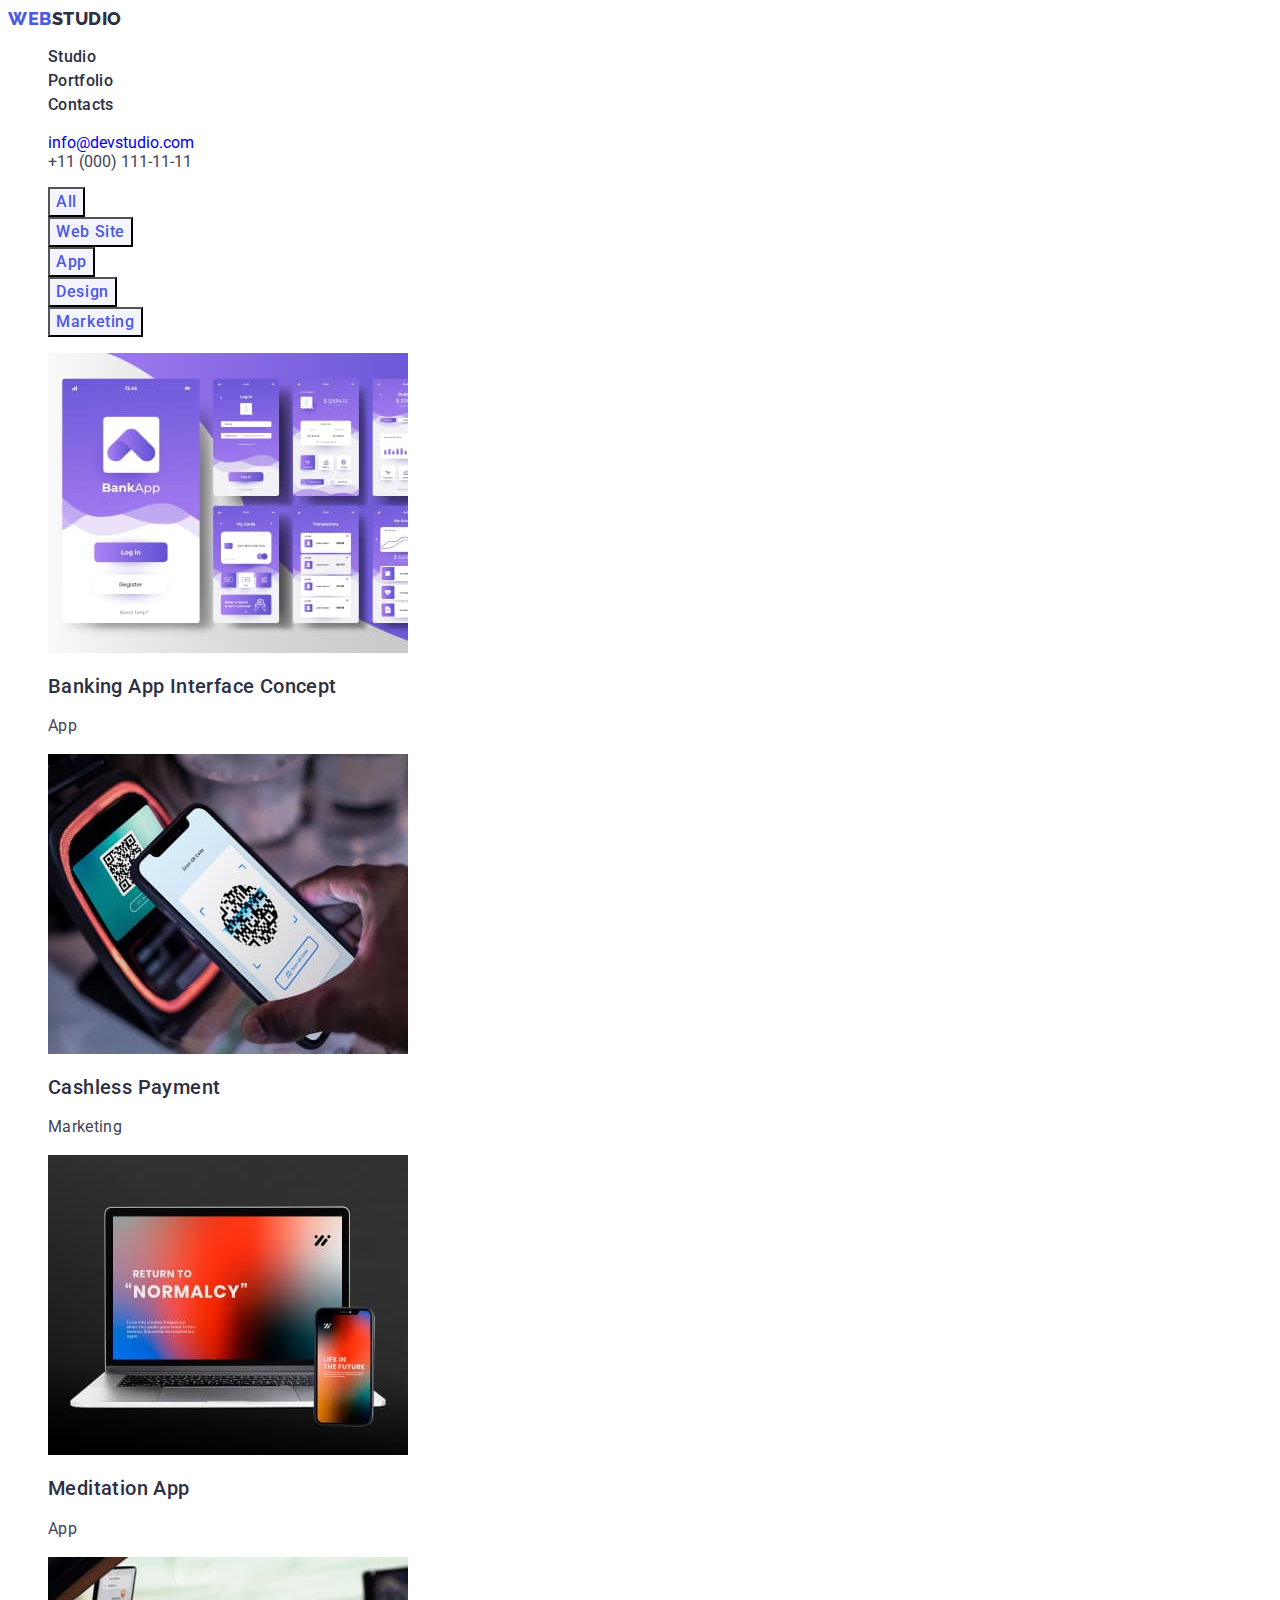
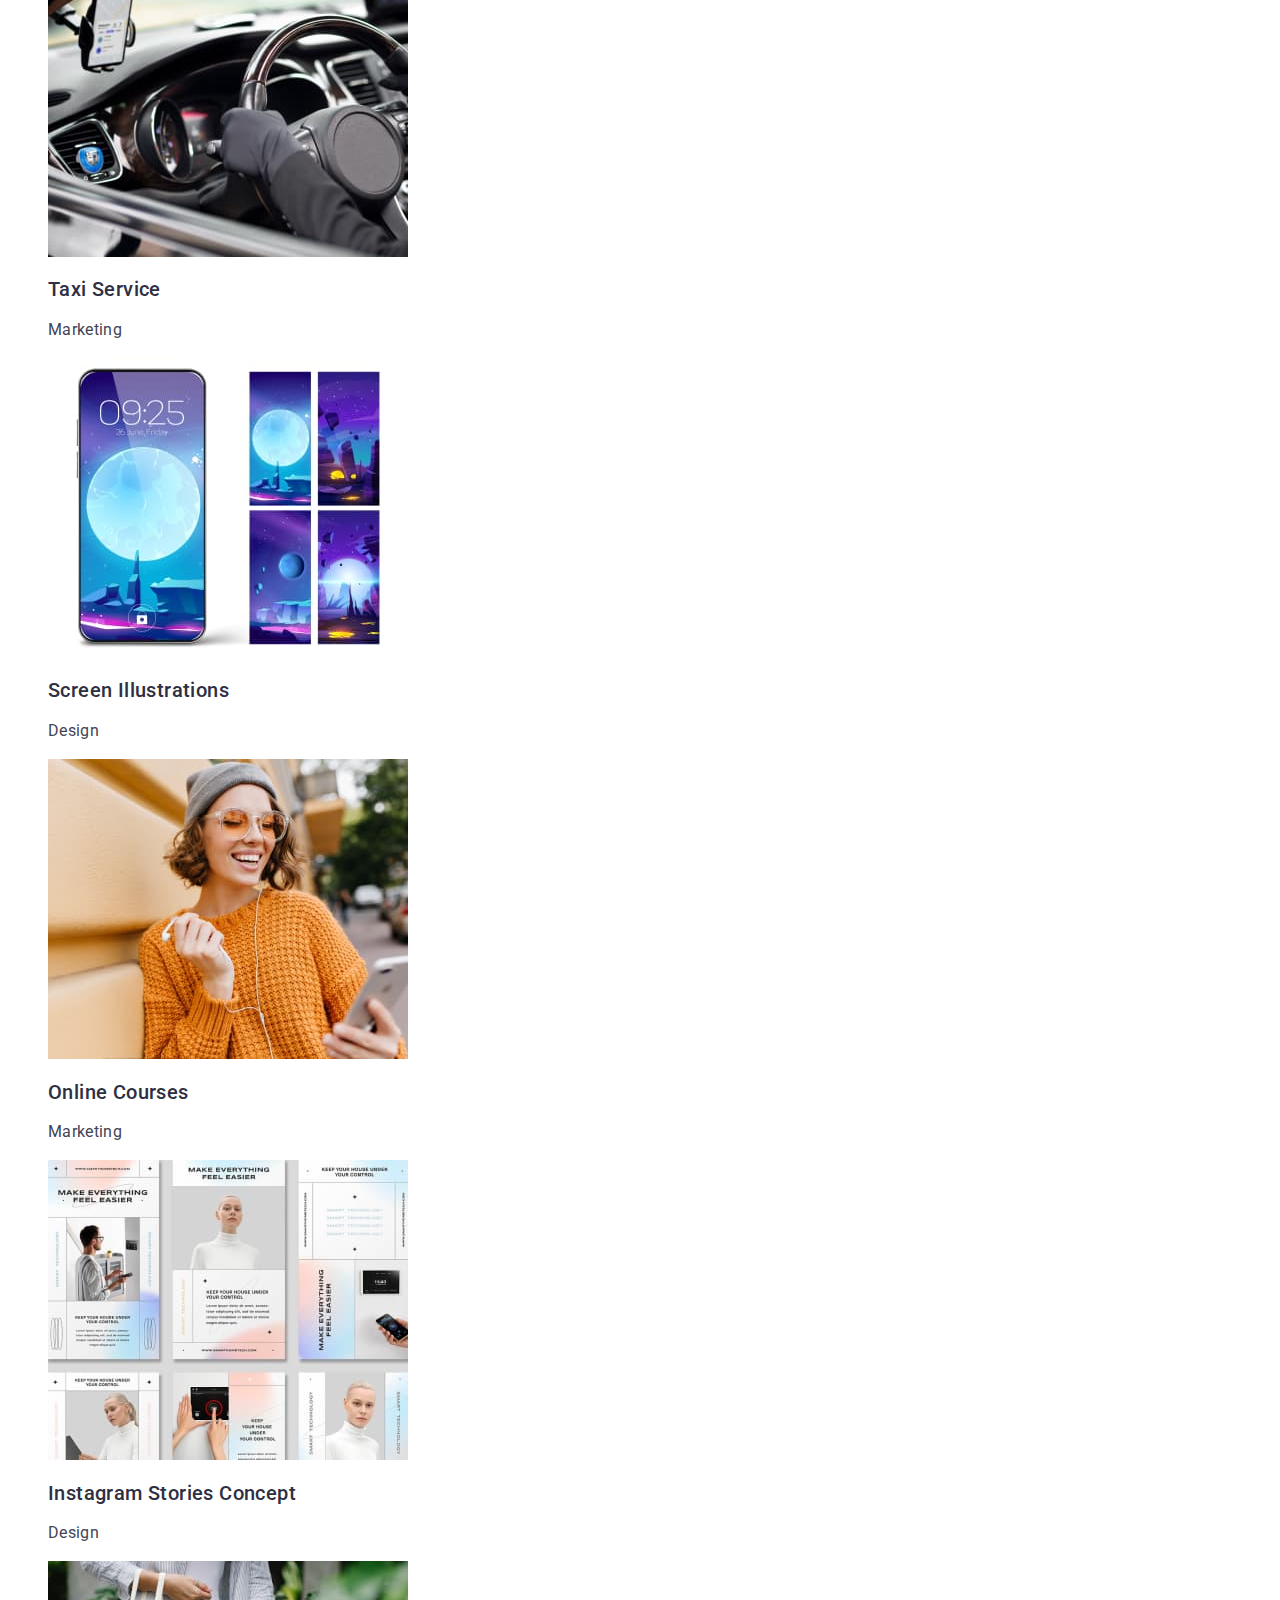
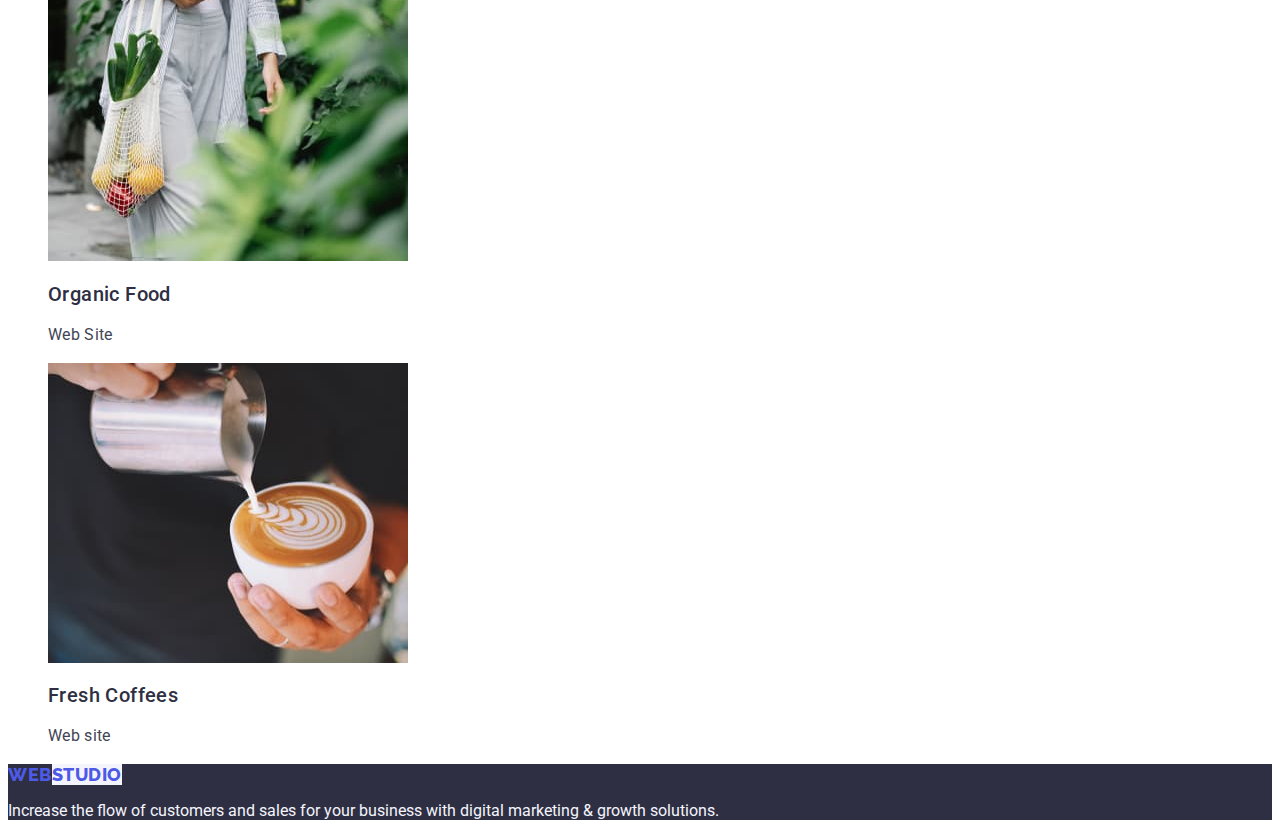
==== commit 0789ccf3: "update" ====
--- a/portfolio.html
+++ b/portfolio.html
@@ -14,9 +14,9 @@
   <!-- Шапка -->
   <header class="header">
     <nav class="navigation-list">
-     <ul class="header-list list">
-     <li class="navigation"><a href="./index.html" class="main-logo link" >Web
-       <span class="main-logo-studio link">Studio</span></a></li>
+     <a href="./index.html" class="main-logo link" >Web
+       <span class="main-logo-studio link">Studio</span></a>
+       <ul class="header-list list">
      <li class="navigation"><a class="header-link link" href="./index.html">Studio</a></li>
      <li class="navigation"><a class="header-link link" href="./portfolio.html">Portfolio</a></li>
      <li class="navigation"><a class="header-link link" href="">Contacts</a></li>
--- a/css/styles.css
+++ b/css/styles.css
@@ -102,7 +102,6 @@
 .header-list{}
 
 .header-link {
-
 font-weight: 500;
 font-size: 16px;
 line-height: 1.5;
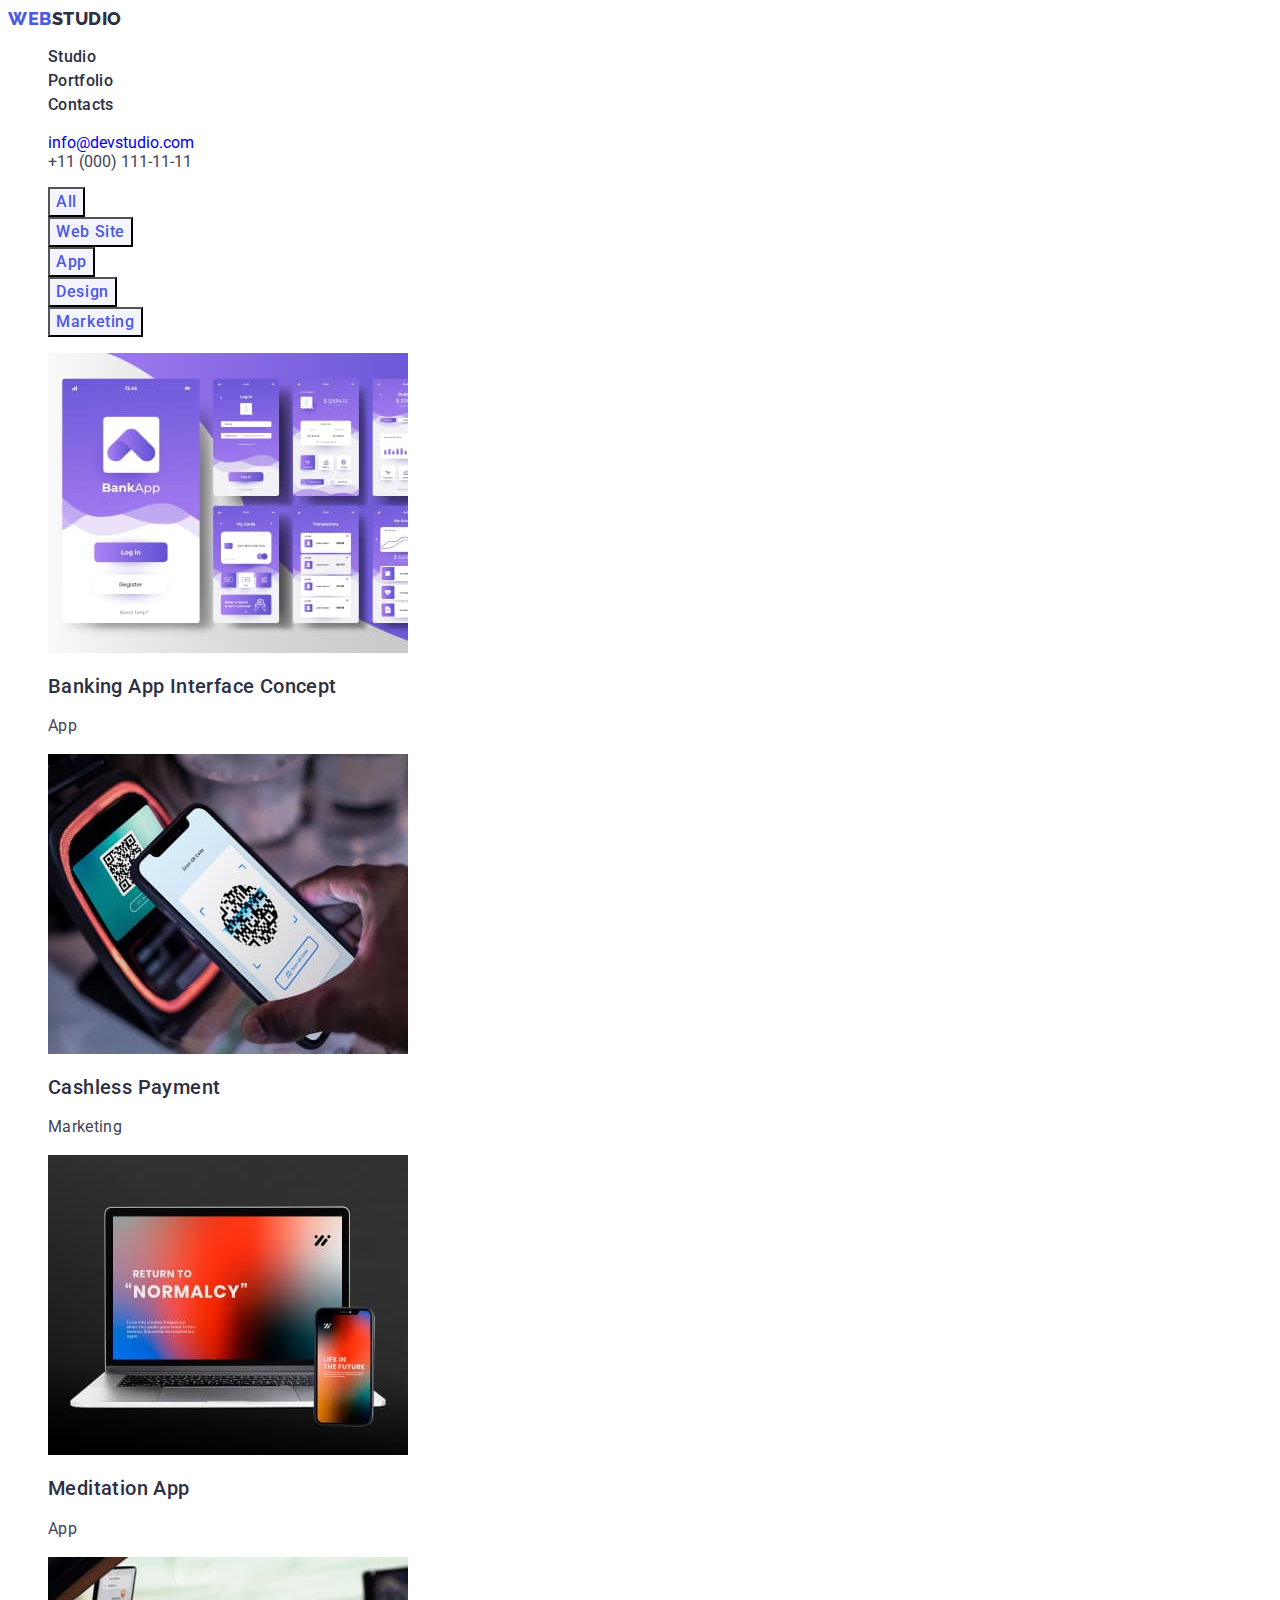
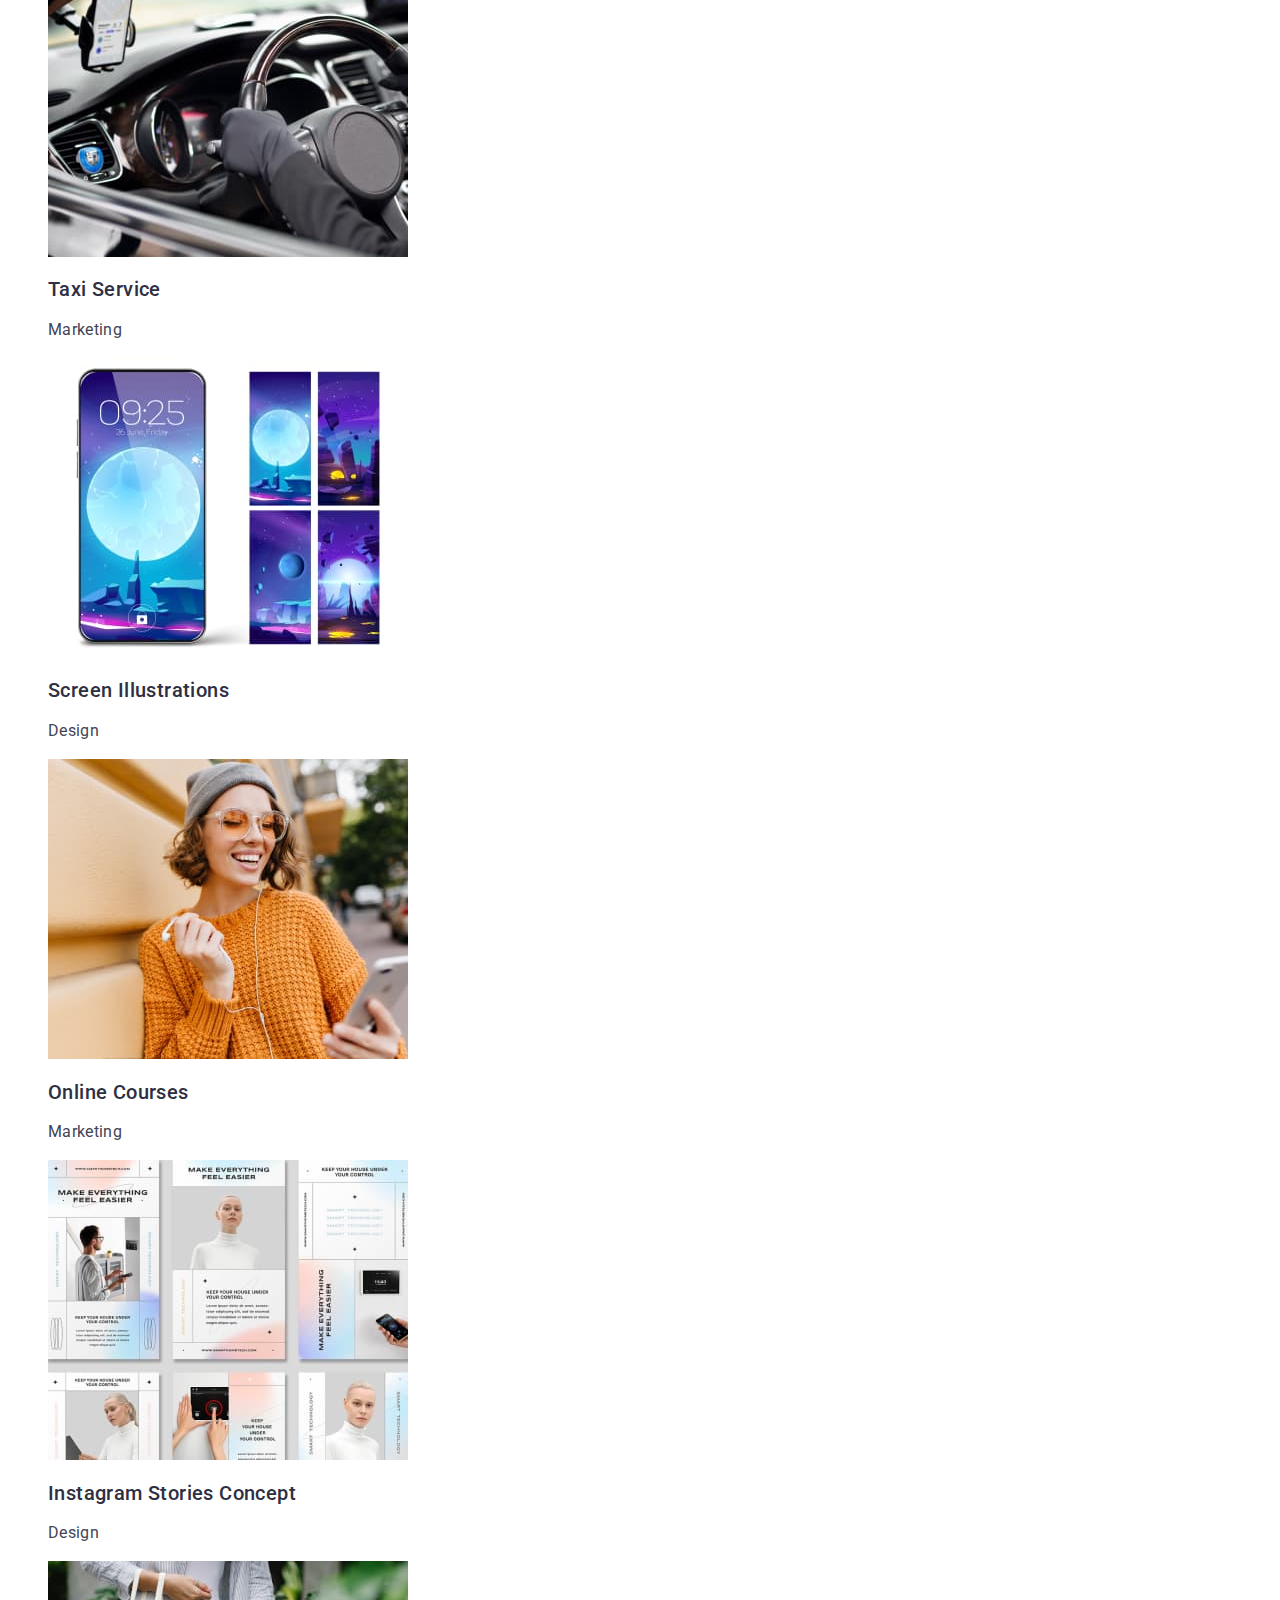
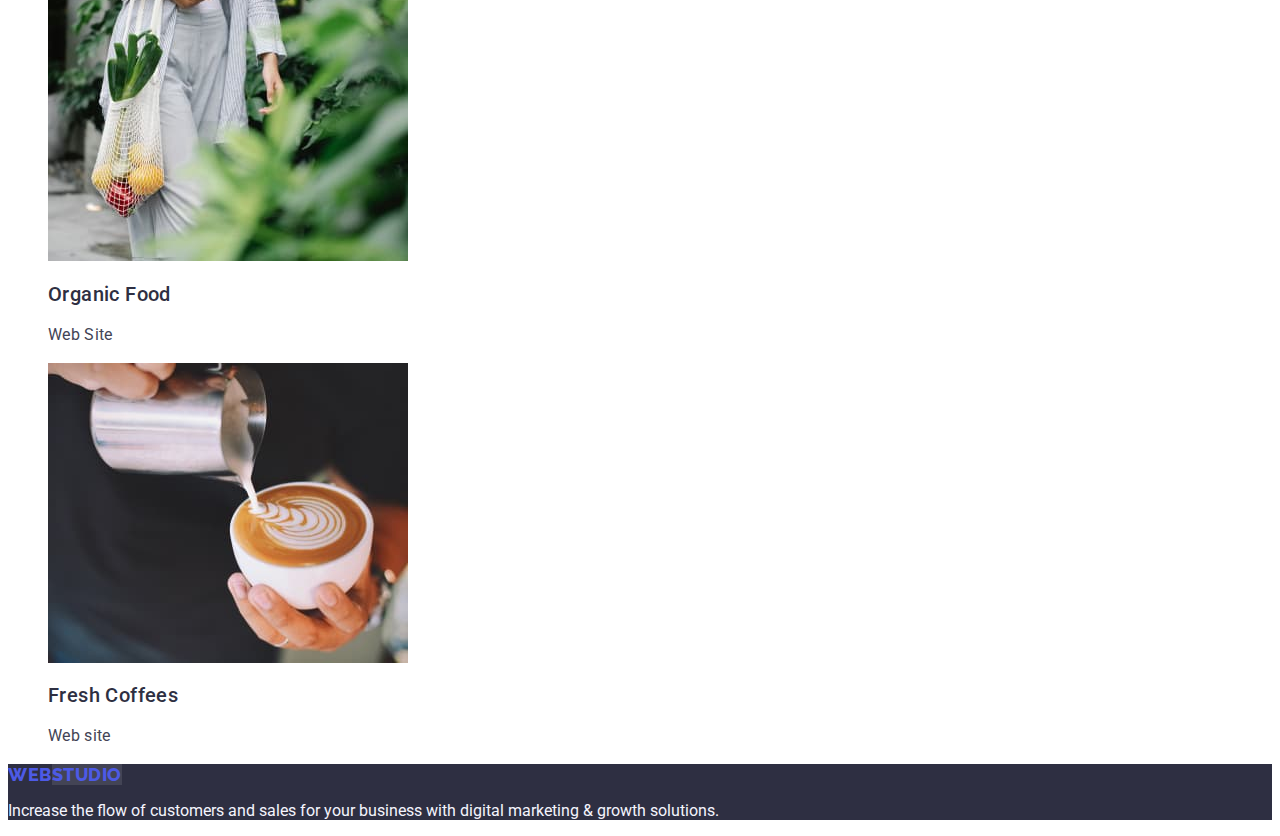
==== commit 7519c6e5: "update" ====
--- a/portfolio.html
+++ b/portfolio.html
@@ -53,56 +53,56 @@
             <a href="" class="possibilities-item-link link">
             <img src="./images/contactless.jpg" alt="contactless payment" width="360">
             <h2 class="possibilities-item-name">Cashless Payment</h2>
-                <p class="possibilities-item-text .text">Marketing</p>
+                <p class="possibilities-item-text">Marketing</p>
             </a>
         </li>
         <li class="possibilities-item link">
             <a href="" class="possibilities-item-link link">
             <img src="./images/maditationapp.jpg" alt="meditation app" width="360">
             <h2 class="possibilities-item-name">Meditation App</h2>
-                <p class="possibilities-item-text .text">App</p>
+                <p class="possibilities-item-text">App</p>
             </a>
         </li>
         <li class="possibilities-item link">
             <a href="" class="possibilities-item-link link">
             <img src="./images/taxiservice.jpg" alt="taxi service" width="360">
             <h2 class="possibilities-item-name">Taxi Service</h2>
-                <p class="possibilities-item-text .text">Marketing</p>
+                <p class="possibilities-item-text">Marketing</p>
             </a>
         </li>
         <li class="possibilities-item link">
             <a href="" class="possibilities-item-link link">
             <img src="./images/screenil.jpg" alt="screen illustratuin" width="360">
             <h2 class="possibilities-item-name">Screen Illustrations</h2>
-                <p class="possibilities-item-text .text">Design</p>
+                <p class="possibilities-item-text">Design</p>
             </a>
         </li>
         <li class="possibilities-item link">
             <a href="" class="possibilities-item-link link">
             <img src="./images/onlinecoures.jpg" alt="online education" width="360">
             <h2 class="possibilities-item-name">Online Courses</h2>
-                <p class="possibilities-item-text .text">Marketing</p>
+                <p class="possibilities-item-text">Marketing</p>
             </a>
         </li>
         <li class="possibilities-item link">
             <a href="" class="possibilities-item-link link">
             <img src="./images/igstories.jpg" alt="instagram stories" width="360">
             <h2 class="possibilities-item-name">Instagram Stories Concept</h2>
-                <p class="possibilities-item-text .text">Design</p>
+                <p class="possibilities-item-text">Design</p>
             </a>
         </li>
         <li class="possibilities-item link">
             <a href="" class="possibilities-item-link link">
             <img src="./images/organicfood.jpg" alt="organic food" width="360">
             <h2 class="possibilities-item-name">Organic Food</h2>
-                <p class="possibilities-item-text .text">Web Site</p>
+                <p class="possibilities-item-text">Web Site</p>
             </a>
         </li>
         <li class="possibilities-item link">
             <a href="" class="possibilities-item-link link">
             <img src="./images/coffee.jpg" alt="coffee" width="360">
             <h2 class="possibilities-item-name">Fresh Coffees</h2>
-                <p class="possibilities-item-text .text">Web site</p>
+                <p class="possibilities-item-text">Web site</p>
             </a>
         </li>
       </ul>
--- a/css/styles.css
+++ b/css/styles.css
@@ -213,6 +213,7 @@
     line-height: 1.11;
     text-align: center;
     text-transform: capitalize; 
+    letter-spacing: 0.02em;
     color: var(--second-title-color);
 }
 
@@ -265,7 +266,7 @@
 }
 .main-logo-studio-footer {
 
-    background-color: #f4f4fd;
+    background-color: var(--third-title-color);
 }
 
  /* ----------------PAGE POTFOLIO --------------------  */
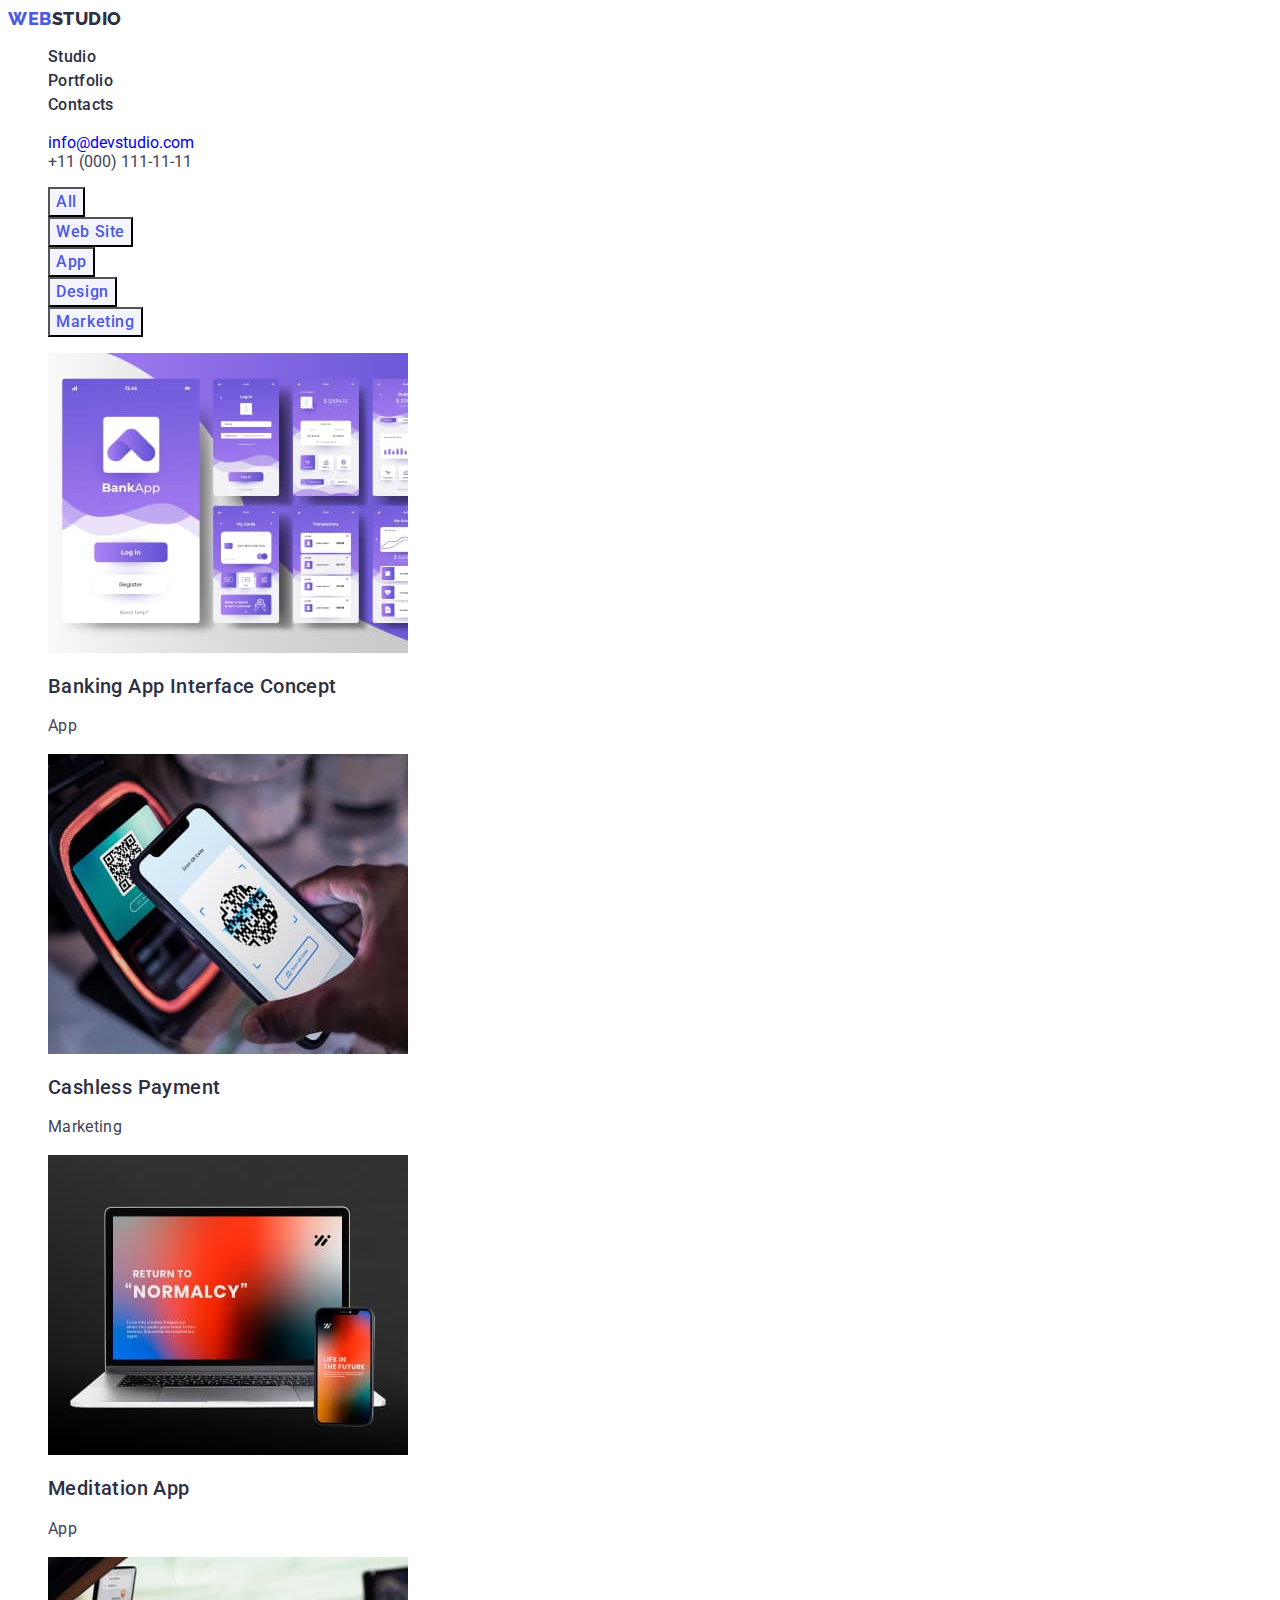
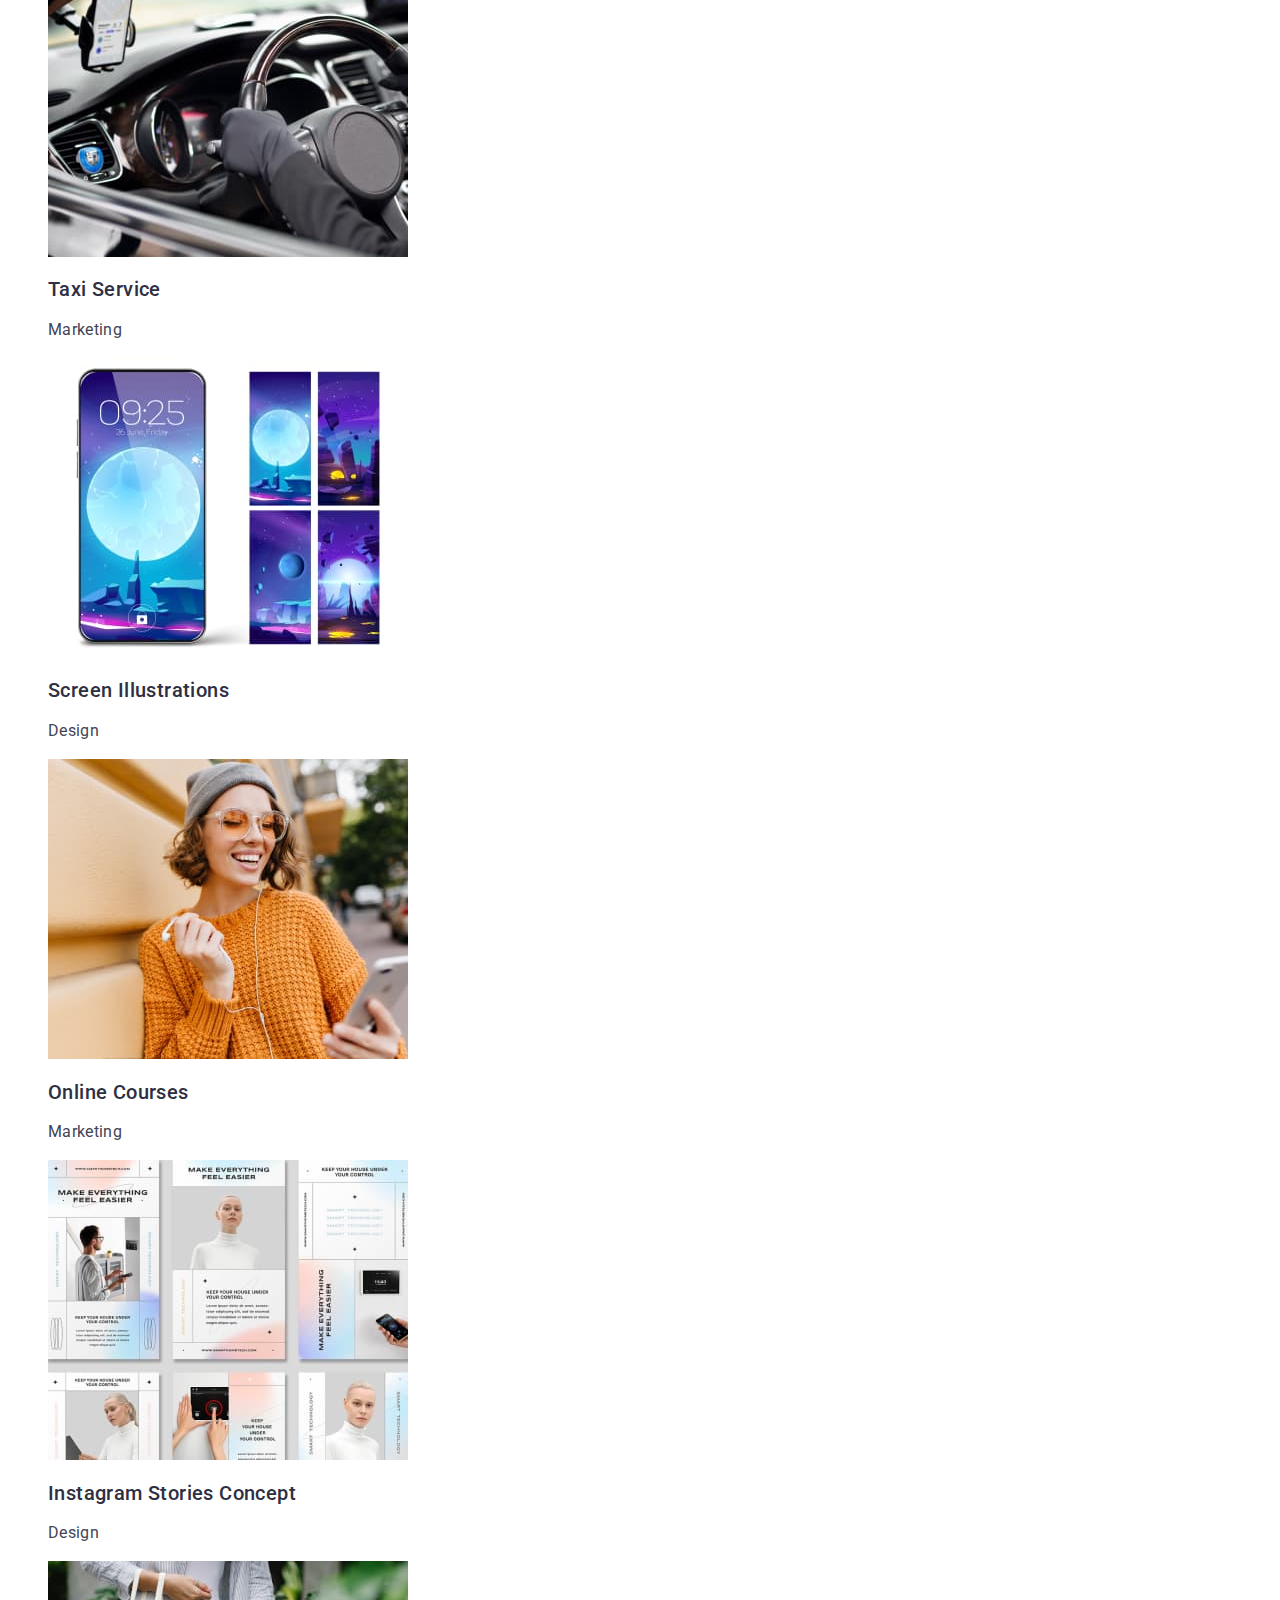
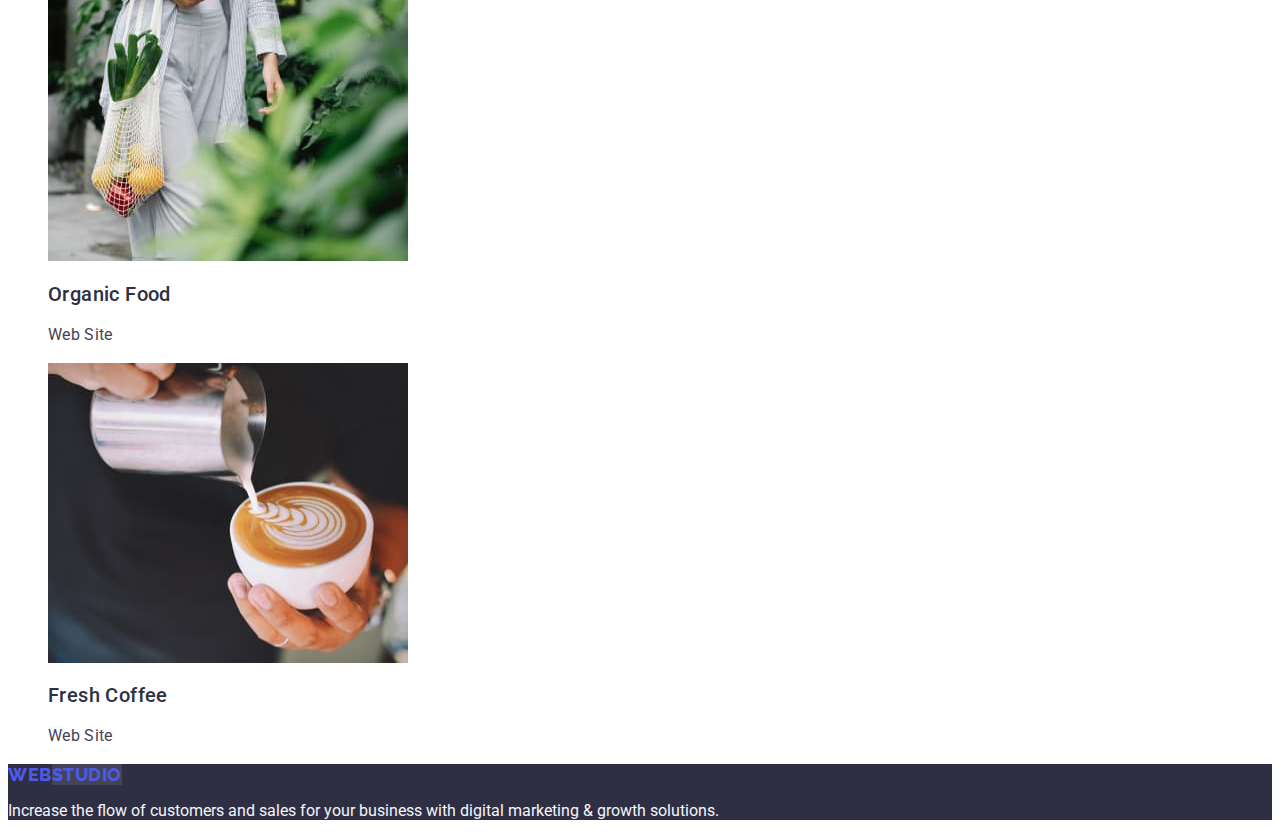
==== commit 22cebc2e: "Update portfolio.html" ====
--- a/portfolio.html
+++ b/portfolio.html
@@ -101,8 +101,8 @@
         <li class="possibilities-item link">
             <a href="" class="possibilities-item-link link">
             <img src="./images/coffee.jpg" alt="coffee" width="360">
-            <h2 class="possibilities-item-name">Fresh Coffees</h2>
-                <p class="possibilities-item-text">Web site</p>
+            <h2 class="possibilities-item-name">Fresh Coffee</h2>
+                <p class="possibilities-item-text">Web Site</p>
             </a>
         </li>
       </ul>
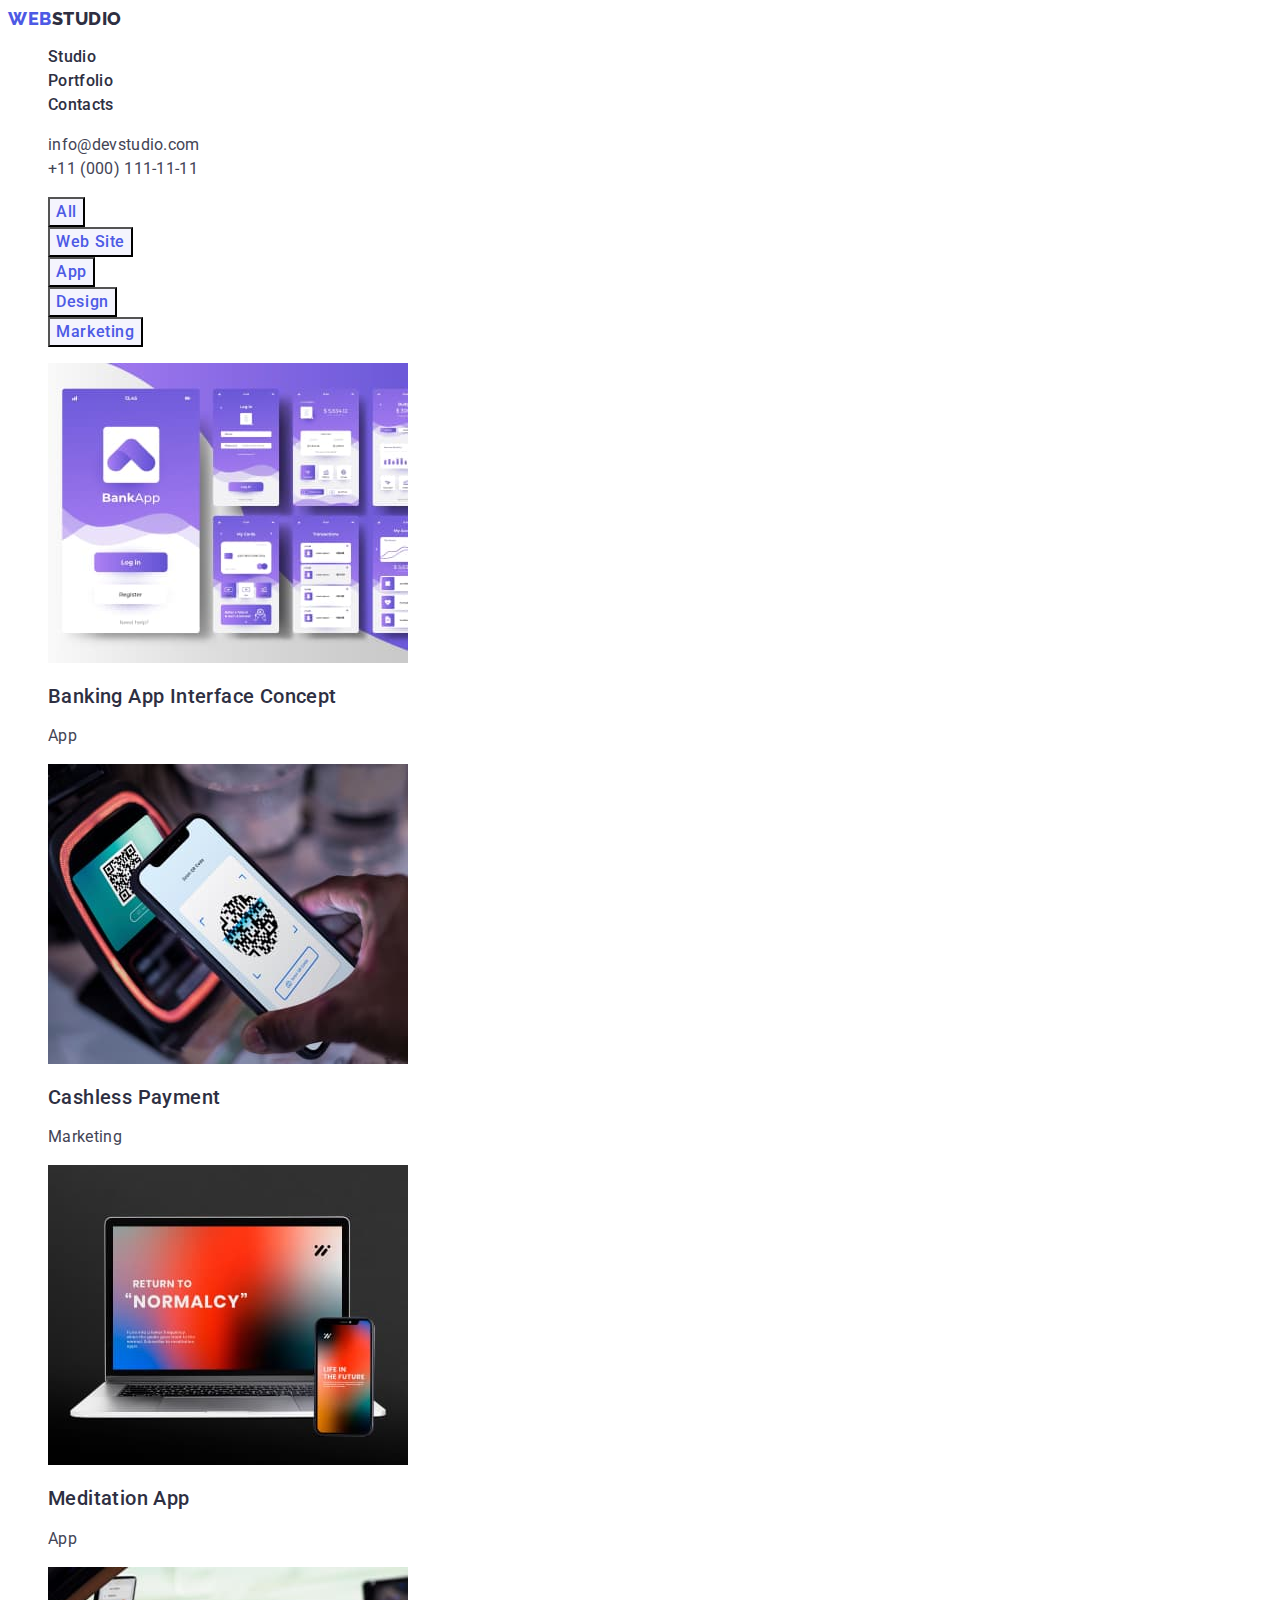
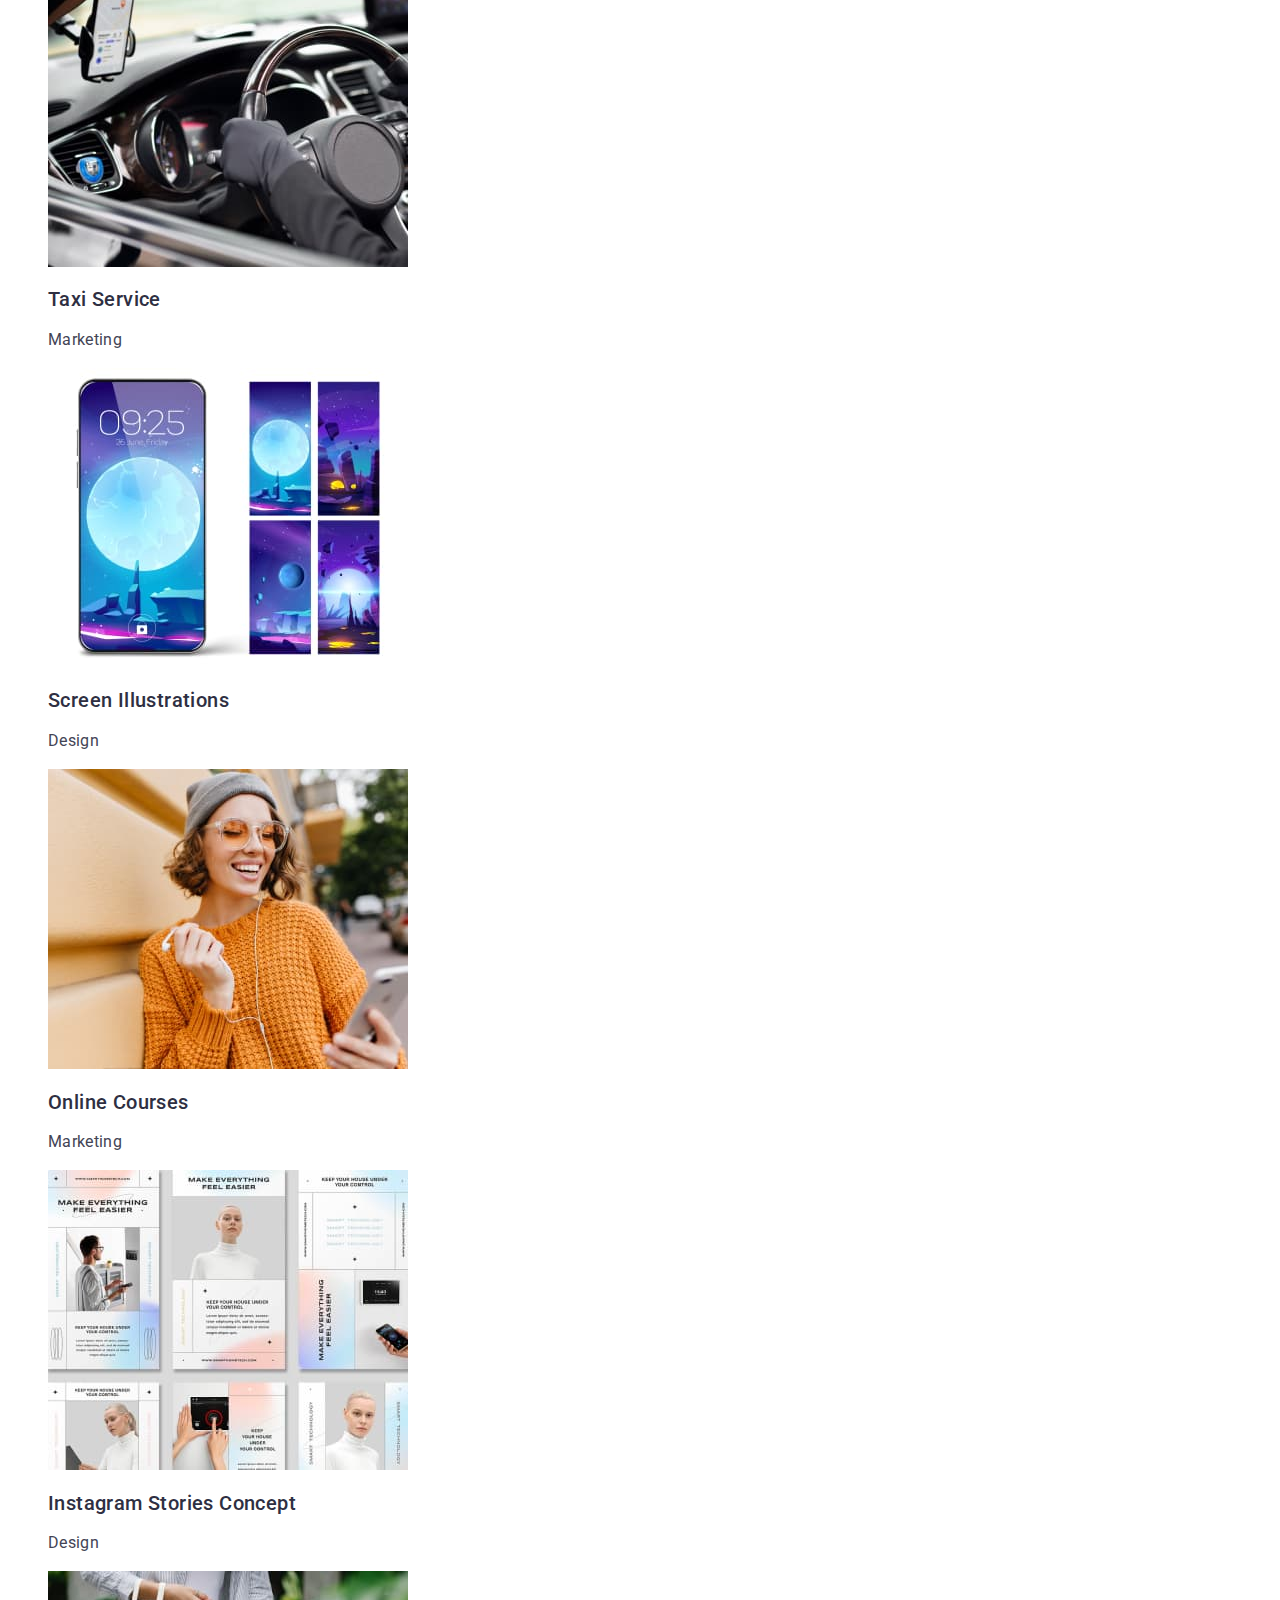
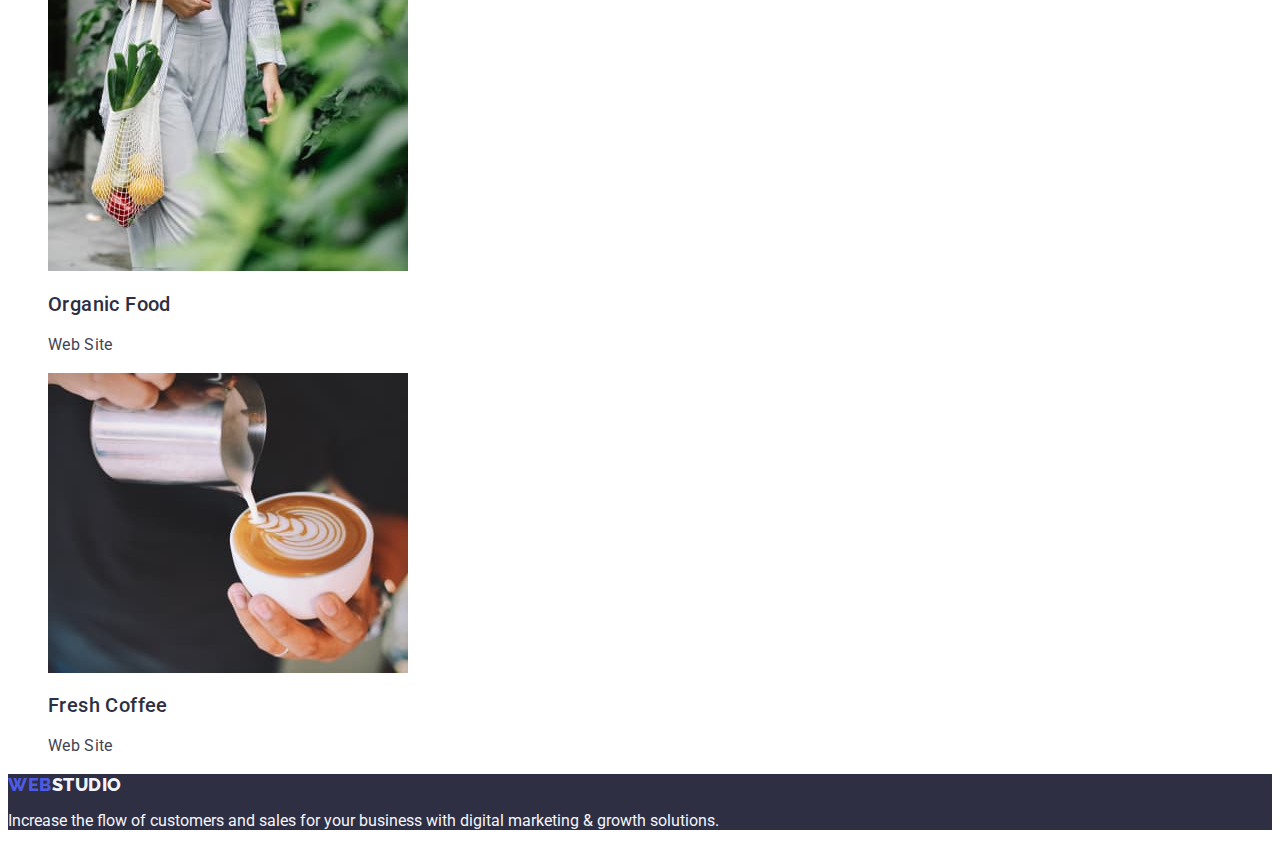
==== commit d6205981: "update" ====
--- a/portfolio.html
+++ b/portfolio.html
@@ -25,7 +25,7 @@
     <address class="adress">
    <ul class="info list" >
    <li class="mail .contacts"><a href="mailto:info@devstudio.com" class="mail-link link">info@devstudio.com</a></li>
-   <li class="tel .contacts"><a href="tel:+110001111111" class="tel-link link">+11 (000) 111-11-11 </a></li>
+   <li class="tel .contacts"><a href="tel:+110001111111" class="mail-link link">+11 (000) 111-11-11 </a></li>
 </ul>
 </address>
  </header>
--- a/css/styles.css
+++ b/css/styles.css
@@ -106,7 +106,7 @@
 font-size: 16px;
 line-height: 1.5;
 letter-spacing: 0.02em;
-color: var(--second-title-color)
+color: var(--second-title-color);
 }
 
 .header-link:is(:hover, :focus) {
@@ -124,9 +124,9 @@
 }
 
 .mail-link {
-    line-height: 1.5
-    letter-spacing: 0.02em
-    color: var(--third-title-color)
+    line-height: 1.5;
+    letter-spacing: 0.02em;
+    color: var(--third-title-color);
 }
 
 .mail-link:is(:hover, :focus) {
@@ -136,9 +136,9 @@
 
 
 .tel-link {
-    line-height: 1.5
-    letter-spacing: 0.02em;
-    color: var(--third-title-color)
+    line-height: 1.5;
+    letter-spacing: 0.02em;
+    color: var(--third-title-color);
 }
 
 tel.link:is(:hover, :focus) {
@@ -181,10 +181,14 @@
 /*---------Strategy, section2----------*/
 
 .strategy-list {
+
+
 }
 .strategy-main-title {
+
 }
 .strategy-list-content {
+
 }
 .strategy-item {
 
@@ -226,7 +230,6 @@
 
 .team {
     background-color: #F4F4FD; 
-
 }
 .team-title {
     font-size: 36px;
@@ -265,8 +268,7 @@
     color: var(--forth-title-color);
 }
 .main-logo-studio-footer {
-
-    background-color: var(--third-title-color);
+     color: var(--forth-title-color);
 }
 
  /* ----------------PAGE POTFOLIO --------------------  */
